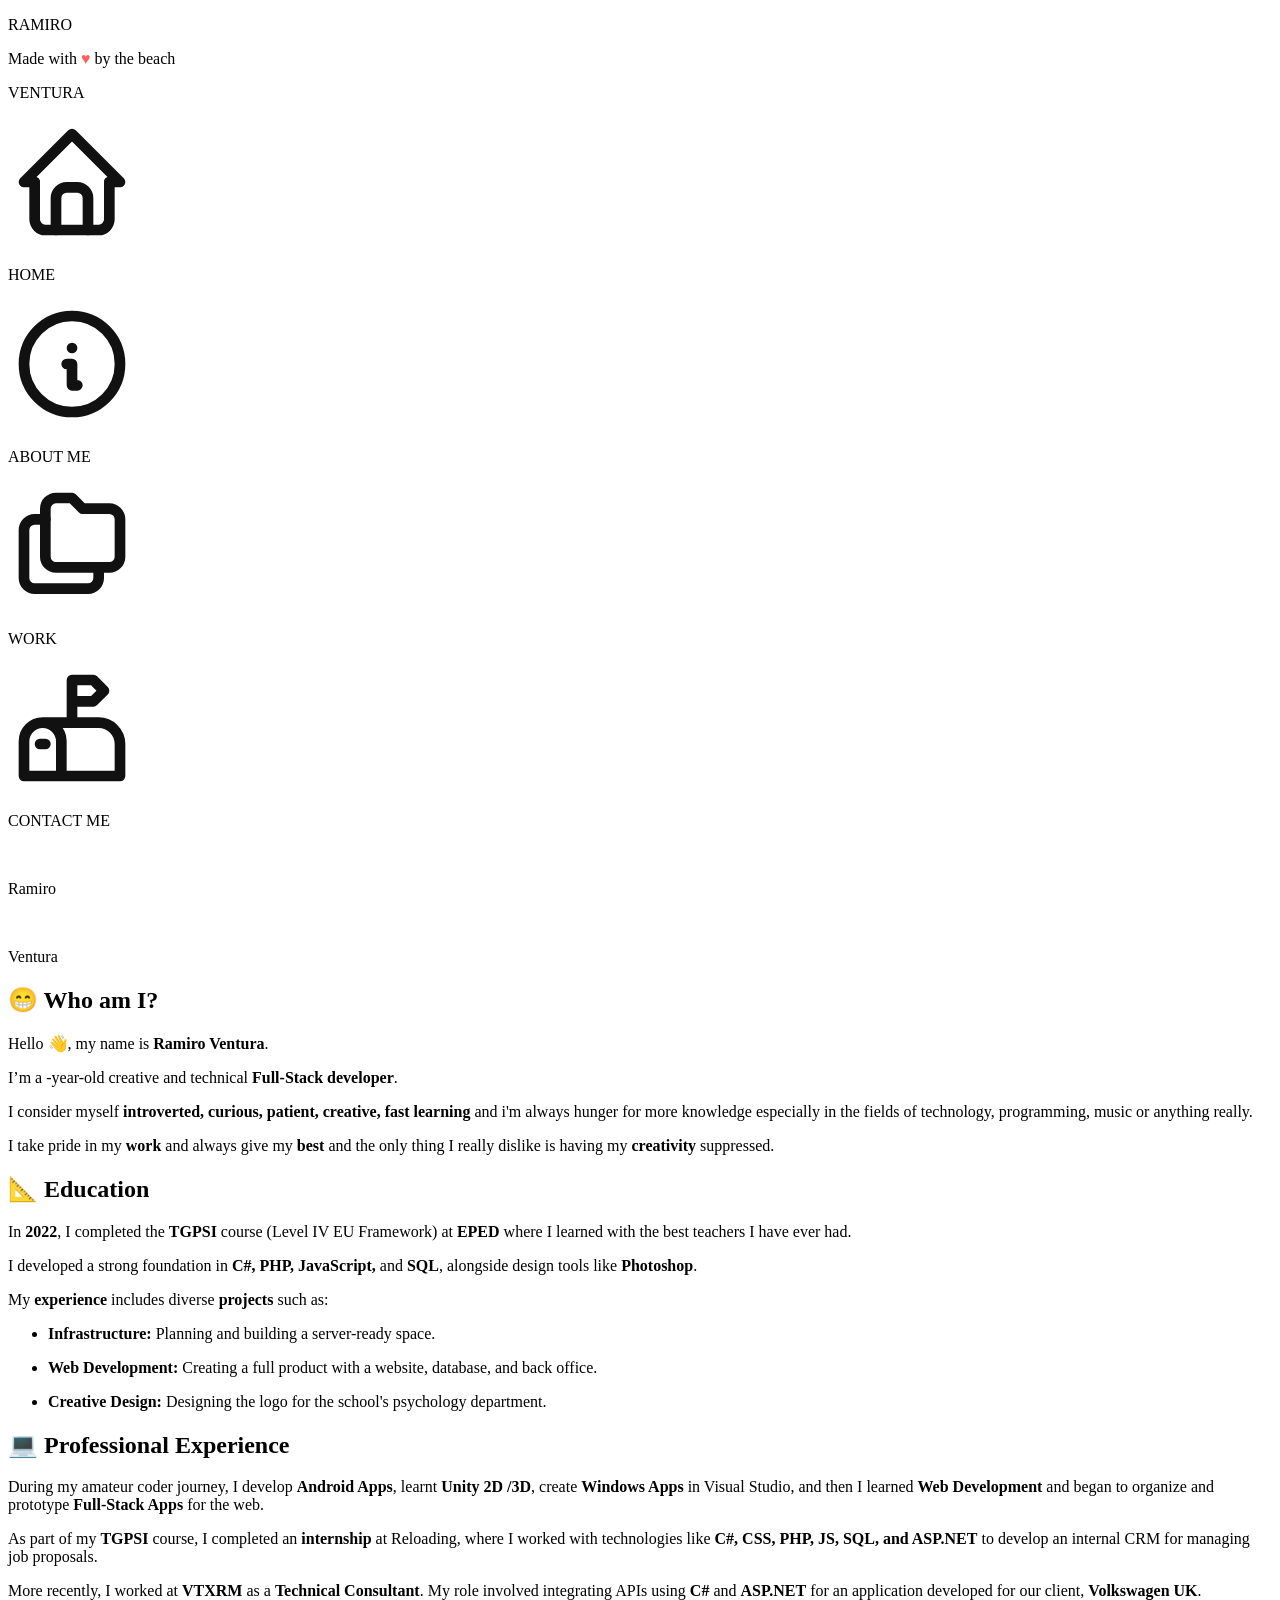
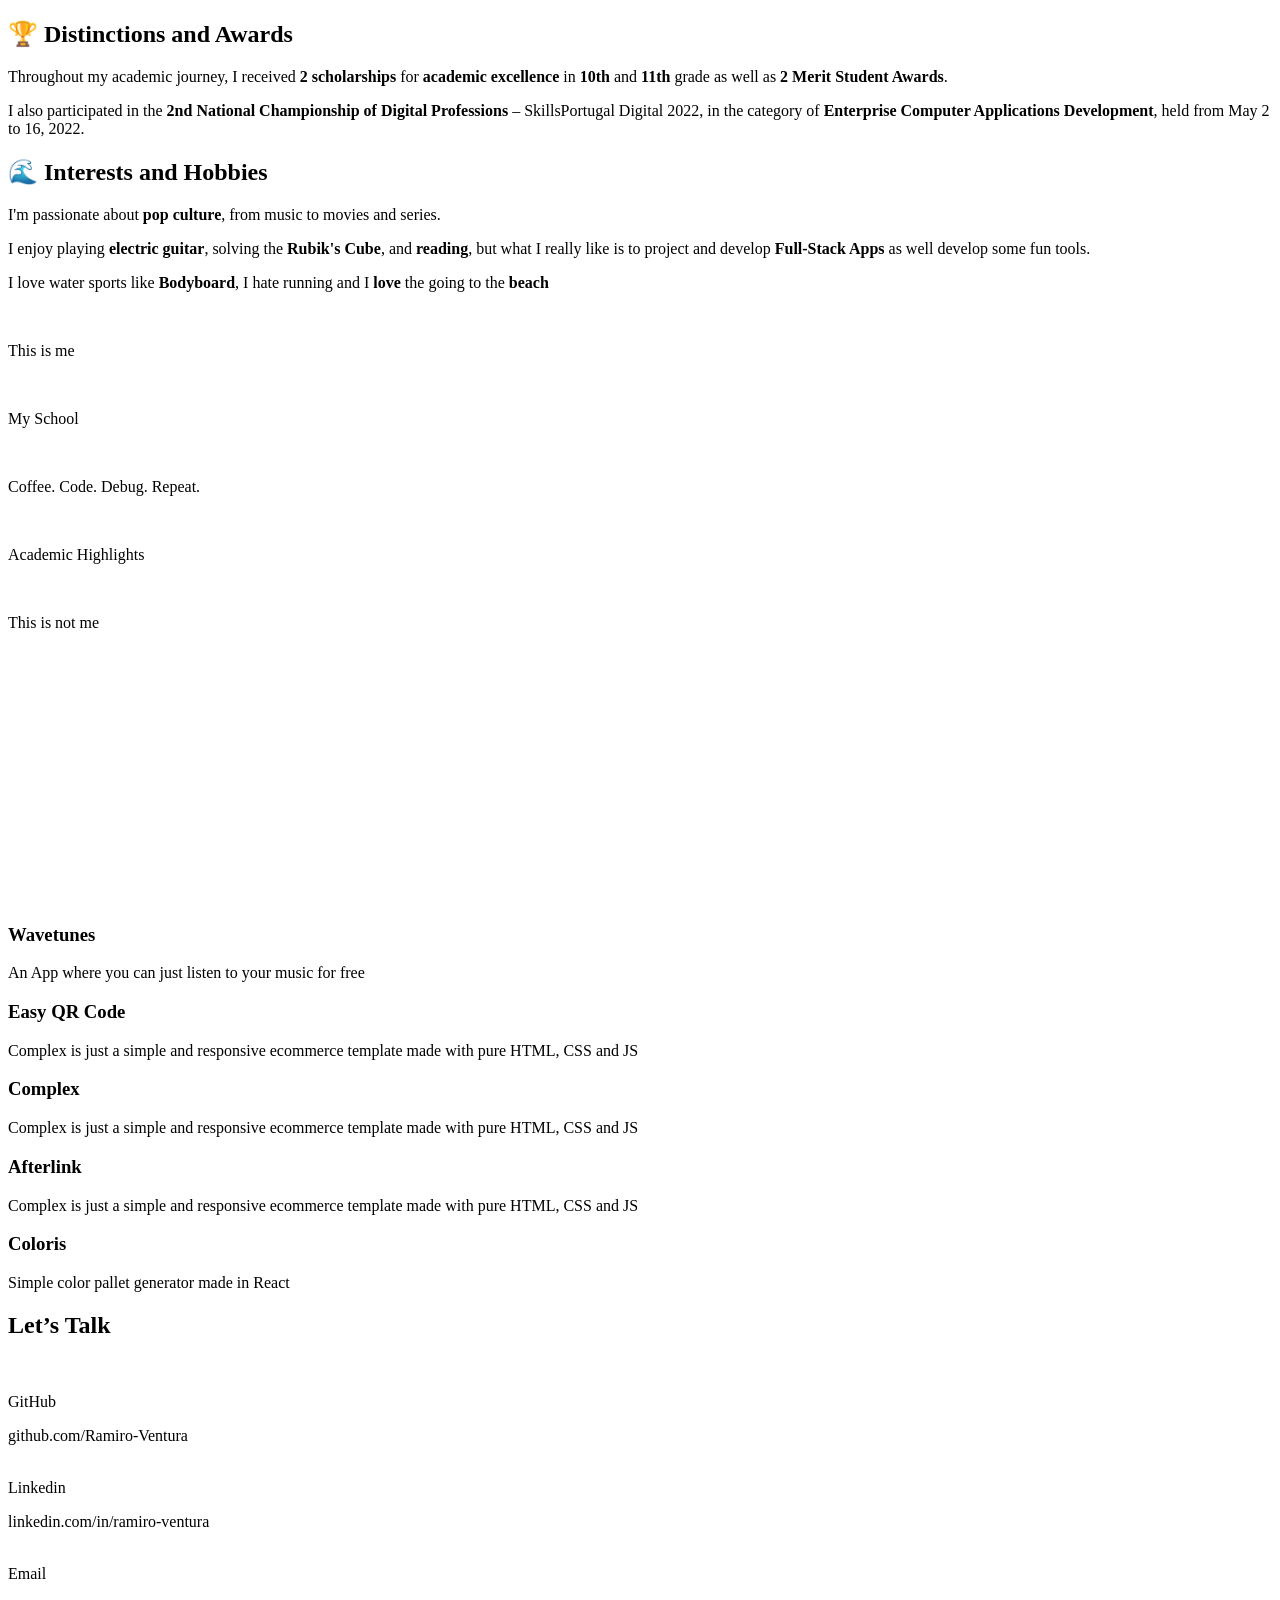
==== index.html @ ffa75a7c "Responsive design implemented for desktop version" ====
<!DOCTYPE html>
<html lang="en">
<head>
    <meta charset="UTF-8">
    <meta name="viewport" content="width=device-width, initial-scale=1.0">
    <title>Ramiro Ventura</title>

    <link rel="stylesheet" href="/new-portfolio/css/grid.css">
    <link rel="stylesheet" href="/new-portfolio/css/main.css">
    <link rel="stylesheet" href="/new-portfolio/css/style.css">

    <script src="https://cdnjs.cloudflare.com/ajax/libs/gsap/3.12.2/gsap.min.js"></script>
    <script src="https://cdnjs.cloudflare.com/ajax/libs/gsap/3.12.2/ScrollTrigger.min.js"></script>
    <script src="https://cdnjs.cloudflare.com/ajax/libs/gsap/3.12.5/ScrollToPlugin.min.js"></script>
    <script src="https://unpkg.com/split-type"></script>
    <script src="https://unpkg.com/lenis@1.1.18/dist/lenis.min.js"></script>
    <script src="/new-portfolio/script.js"></script>

    <!-- <script src="https://cdn.jsdelivr.net/gh/Ramiro-Ventura/Magic-Cursor@latest/magic-cursor.js"></script> -->
    <script src="magic-cursor.js"></script>
    <script src="physics-engine.js"></script>

</head>
<body class="scroll-container-hide">    

    <footer class="footer row">

        <div class="col-4 d-flex align-center justify-center">
            <p class="footer-name">RAMIRO</p>
        </div>
        <div class="col-4 d-flex align-center justify-center">
            <p class="footer-made">Made with <span style="color: #ff5e5e;">♥</span> by the beach</p>
        </div>
        <div class="col-4 d-flex align-center justify-center">
            <p class="footer-name">VENTURA</p>
        </div>

    </footer>

    <div class="follower" id="follower"><p></p></div>

    <div class="menu-btn" data-status="close" onclick="MenuAnimations(this)">
        <div class="menu-btn-stoke"></div>
        <div class="menu-btn-stoke"></div>
        <div class="menu-btn-stoke"></div>
    </div>

    <div class="menu-container">

        <div class="menu-animation-container">
            <div class="menu-animation-columns-container">
                <div class="menu-animation-column menu-animation-column-top"></div>
                <div class="menu-animation-column menu-animation-column-top"></div>
                <div class="menu-animation-column menu-animation-column-top"></div>
                <div class="menu-animation-column menu-animation-column-top"></div>
                <div class="menu-animation-column menu-animation-column-top"></div>
                <div class="menu-animation-column menu-animation-column-top"></div>
            </div>

            <div class="menu-animation-columns-container">
                <div class="menu-animation-column menu-animation-column-bottom"></div>
                <div class="menu-animation-column menu-animation-column-bottom"></div>
                <div class="menu-animation-column menu-animation-column-bottom"></div>
                <div class="menu-animation-column menu-animation-column-bottom"></div>
                <div class="menu-animation-column menu-animation-column-bottom"></div>
                <div class="menu-animation-column menu-animation-column-bottom"></div>
            </div>
        </div>

        <div class="menu-content-container">
            <div class="menu-links" onclick="OnMenuItemClick('hero-section')"><svg xmlns="http://www.w3.org/2000/svg" width="128" height="128" viewBox="0 0 24 24" fill="none" stroke="#111" stroke-width="2" stroke-linecap="round" stroke-linejoin="round" class="menu-links-icon"><path stroke="none" d="M0 0h24v24H0z" fill="none"/><path d="M5 12l-2 0l9 -9l9 9l-2 0" /><path d="M5 12v7a2 2 0 0 0 2 2h10a2 2 0 0 0 2 -2v-7" /><path d="M9 21v-6a2 2 0 0 1 2 -2h2a2 2 0 0 1 2 2v6" /></svg><p>HOME</p></div>
            <div class="menu-links" onclick="OnMenuItemClick('hero-section', 'about-me')"><svg xmlns="http://www.w3.org/2000/svg" width="128" height="128" viewBox="0 0 24 24" fill="none" stroke="#111" stroke-width="2" stroke-linecap="round" stroke-linejoin="round" class="menu-links-icon"><path stroke="none" d="M0 0h24v24H0z" fill="none"/><path d="M3 12a9 9 0 1 0 18 0a9 9 0 0 0 -18 0" /><path d="M12 9h.01" /><path d="M11 12h1v4h1" /></svg><p>ABOUT ME</p></div>
            <div class="menu-links" onclick="OnMenuItemClick('work-section')"><svg xmlns="http://www.w3.org/2000/svg" width="128" height="128" viewBox="0 0 24 24" fill="none" stroke="#111" stroke-width="2" stroke-linecap="round" stroke-linejoin="round" class="menu-links-icon"><path stroke="none" d="M0 0h24v24H0z" fill="none"/><path d="M9 3h3l2 2h5a2 2 0 0 1 2 2v7a2 2 0 0 1 -2 2h-10a2 2 0 0 1 -2 -2v-9a2 2 0 0 1 2 -2" /><path d="M17 16v2a2 2 0 0 1 -2 2h-10a2 2 0 0 1 -2 -2v-9a2 2 0 0 1 2 -2h2" /></svg><p>WORK</p></div>
            <div class="menu-links" onclick="OnMenuItemClick('contacts-section', 'contacts')"><svg xmlns="http://www.w3.org/2000/svg" width="128" height="128" viewBox="0 0 24 24" fill="none" stroke="#111" stroke-width="2" stroke-linecap="round" stroke-linejoin="round" class="menu-links-icon"><path stroke="none" d="M0 0h24v24H0z" fill="none"/><path d="M10 21v-6.5a3.5 3.5 0 0 0 -7 0v6.5h18v-6a4 4 0 0 0 -4 -4h-10.5" /><path d="M12 11v-8h4l2 2l-2 2h-4" /><path d="M6 15h1" /></svg><p>CONTACT ME</p></div>
        </div>

    </div>

    <section class="hero-section">

        <div class="hero-image-container hero-image-container-top">
            <img class="hero-image" src="/new-portfolio/assets/wave-top.webp" alt="">
            <p class="hero-name ramiro">Ramiro</p>
        </div>
        <div class="hero-image-container hero-image-container-bottom">
            <img class="hero-image" src="/new-portfolio/assets/wave-bottom.webp" alt="">
            <p class="hero-name ventura">Ventura</p>
        </div>

        <div class="about-me-container">

            <div class="container-fluid height-full">
                <div class="row height-full">

                    <div class="col-12 col-md-6 col-xl-8 about-me-texts-container">

                        <div class="about-me-text-container">
                            <h2 class="about-me-title">😁 Who am I?</h2>
                            <div class="about-me-text"><p>Hello 👋, my name is <b>Ramiro Ventura</b>.</p><p>I’m a <span id="age-span"></span>-year-old creative and technical <b>Full-Stack developer</b>.</p><p>I consider myself <b>introverted, curious, patient, creative, fast learning</b> and i'm always hunger for more knowledge especially in the fields of technology, programming, music or anything really.</p><p>I take pride in my <b>work</b> and always give my <b>best</b> and the only thing I really dislike is having my <b>creativity</b> suppressed.</p></div>
                        </div>

                        <div class="about-me-text-container">
                            <h2 class="about-me-title">📐 Education</h2>
                            <div class="about-me-text"><p>In <b>2022</b>, I completed the <b>TGPSI</b> course (Level IV EU Framework) at <b>EPED</b> where I learned with the best teachers I have ever had.</p>
                                <p>I developed a strong foundation in <b>C#, PHP, JavaScript,</b> and <b>SQL</b>, alongside design tools like <b>Photoshop</b>.</p>
                                <p>My <b>experience</b> includes diverse <b>projects</b> such as:
                                    <ul>
                                        <li class="ml-l"><p><b>Infrastructure:</b> Planning and building a server-ready space.</p></li>
                                        <li class="ml-l"><p><b>Web Development:</b> Creating a full product with a website, database, and back office.</p></li>
                                        <li class="ml-l"><p><b>Creative Design:</b> Designing the logo for the school's psychology department.</p></li>
                                    </ul>
                            </div>
                        </div>

                        <div class="about-me-text-container">
                            <h2 class="about-me-title">💻 Professional Experience</h2>
                            <div class="about-me-text"><p>During my amateur coder journey, I develop <b>Android Apps</b>, learnt <b>Unity 2D /3D</b>, create <b>Windows Apps</b> in Visual Studio, and then I learned <b>Web Development</b> and began to organize and prototype <b>Full-Stack Apps</b> for the web.</p>
                                <p>As part of my <b>TGPSI</b> course, I completed an <b>internship</b> at Reloading, where I worked with technologies like <b>C#, CSS, PHP, JS, SQL, and ASP.NET</b> to develop an internal CRM for managing job proposals.</p>
                                <p>More recently, I worked at <b>VTXRM</b> as a <b>Technical Consultant</b>. My role involved integrating APIs using <b>C#</b> and <b>ASP.NET</b> for an application developed for our client, <b>Volkswagen UK</b>.</p>
                            </div>
                        </div>

                        <div class="about-me-text-container">
                            <h2 class="about-me-title">🏆 Distinctions and Awards</h2>
                            <div class="about-me-text"><p>Throughout my academic journey, I received <b>2 scholarships</b> for <b>academic excellence</b> in <b>10th</b> and <b>11th</b> grade as well as <b>2 Merit Student Awards</b>.</p>
                                <p>I also participated in the <b>2nd National Championship of Digital Professions</b> – SkillsPortugal Digital 2022, in the category of <b>Enterprise Computer Applications Development</b>, held from May 2 to 16, 2022.</p>
                            </div>
                        </div>

                        <div class="about-me-text-container">
                            <h2 class="about-me-title">🌊 Interests and Hobbies</h2>
                            <div class="about-me-text"><p>I'm passionate about <b>pop culture</b>, from music to movies and series.</p>
                                <p>I enjoy playing <b>electric guitar</b>, solving the <b>Rubik's Cube</b>, and <b>reading</b>, but what I really like is to project and develop <b>Full-Stack Apps</b> as well develop some fun tools.</p>
                                <p>I love water sports like <b>Bodyboard</b>, I hate running and I <b>love</b> the going to the <b>beach</b></p>
                            </div>
                        </div>

                    </div>

                    <div class="col-12 col-md-6 col-xl-4 about-me-images-container">

                        <div class="about-me-image-wrapper">
                            <img class="about-me-image" src="/new-portfolio/assets/photo_perfil_2.webp" alt="">
                            <p class="about-me-image-text">This is me</p>
                        </div>

                        <div class="about-me-image-wrapper">
                            <img class="about-me-image object-position-left" src="/new-portfolio/assets/eped.webp" alt="">
                            <p class="about-me-image-text">My School</p>
                        </div>

                        <div class="about-me-image-wrapper">
                            <img class="about-me-image" src="/new-portfolio/assets/work.webp" alt="">
                            <p class="about-me-image-text">Coffee. Code. Debug. Repeat.</p>
                        </div>

                        <div class="about-me-image-wrapper">
                            <img class="about-me-image" src="/new-portfolio/assets/awards.webp" alt="">
                            <p class="about-me-image-text">Academic Highlights</p>
                        </div>

                        <div class="about-me-image-wrapper">
                            <img class="about-me-image" src="/new-portfolio/assets/bodyboard.webp" alt="">
                            <p class="about-me-image-text">This is not me</p>
                        </div>

                    </div>

                </div>
            </div>

        </div>

    </section>

    <section class="work-section">

        <div class="work-word">
                <svg viewBox="0 0 100 20" width="100%" height="100%" preserveAspectRatio="none">
                    <text class="work-word-text"
                    x="0"
                    y="15"
                    font-family="Arial, sans-serif"
                    font-weight="bold"
                    fill="white"
                    textLength="100"
                    lengthAdjust="spacingAndGlyphs">WORK</text>
                </svg>
        </div>

        <div class="work-project-container work-project-wavetunes">
            <div class="work-project-container-overlay">
                <h3 class="work-project-container-overlay-title">Wavetunes</h3>
                <p class="work-project-container-overlay-text">An App where you can just listen to your music for free</p>
            </div>
        </div>
        <div class="work-project-container work-project-easyqrcode">
            <div class="work-project-container-overlay">
                <h3 class="work-project-container-overlay-title">Easy QR Code</h3>
                <p class="work-project-container-overlay-text">Complex is just a simple and responsive ecommerce template made with pure HTML, CSS and JS</p>
            </div>
        </div>
        <div class="work-project-container work-project-complex">
            <div class="work-project-container-overlay">
                <h3 class="work-project-container-overlay-title">Complex</h3>
                <p class="work-project-container-overlay-text">Complex is just a simple and responsive ecommerce template made with pure HTML, CSS and JS</p>
            </div>
        </div>
        <div class="work-project-container work-project-afterlink">
            <div class="work-project-container-overlay">
                <h3 class="work-project-container-overlay-title">Afterlink</h3>
                <p class="work-project-container-overlay-text">Complex is just a simple and responsive ecommerce template made with pure HTML, CSS and JS</p>
            </div>
        </div>
        <div class="work-project-container work-project-coloris">
            <div class="work-project-container-overlay">
                <h3 class="work-project-container-overlay-title">Coloris</h3>
                <p class="work-project-container-overlay-text">Simple color pallet generator made in React</p>
            </div>
        </div>

    </section>

    <section class="contacts-section">

        <h2 class="contacts-title">Let’s Talk</h2>

        <div class="contacts-containers-wraper">
            
            <div class="contact-container" data-name="github">
                <div class="container-magnetic-object"><img class="contact-magnetic-object-image" src="https://img.icons8.com/glyph-neue/96/github.png" alt=""></div>
                <div class="contact-text-wrapper github">
                    <p class="contact-text">GitHub</p>
                    <div class="contact-text-underline"></div>
                </div>
                <div class="contact-value">github.com/Ramiro-Ventura</div>
            </div>

            <div class="contact-container" data-name="linkedin">
                <div class="container-magnetic-object"><img class="contact-magnetic-object-image" src="https://img.icons8.com/ios-filled/96/linkedin.png" alt=""></div>
                <div class="contact-text-wrapper linkedin">
                    <p class="contact-text">Linkedin</p>
                    <div class="contact-text-underline"></div>
                </div>            
                <div class="contact-value">linkedin.com/in/ramiro-ventura</div>
            </div>

            <div class="contact-container" data-name="email">
                <div class="container-magnetic-object"><img class="contact-magnetic-object-image" src="https://img.icons8.com/ios-filled/96/gmail-new.png" alt=""></div>
                <div class="contact-text-wrapper email">
                    <p class="contact-text">Email</p>
                    <div class="contact-text-underline"></div>
                </div>
                <div class="contact-value">ramiro.herlander.ventura@gmail.com</div>
            </div>
        </div>

    </section>


</body>
</html>
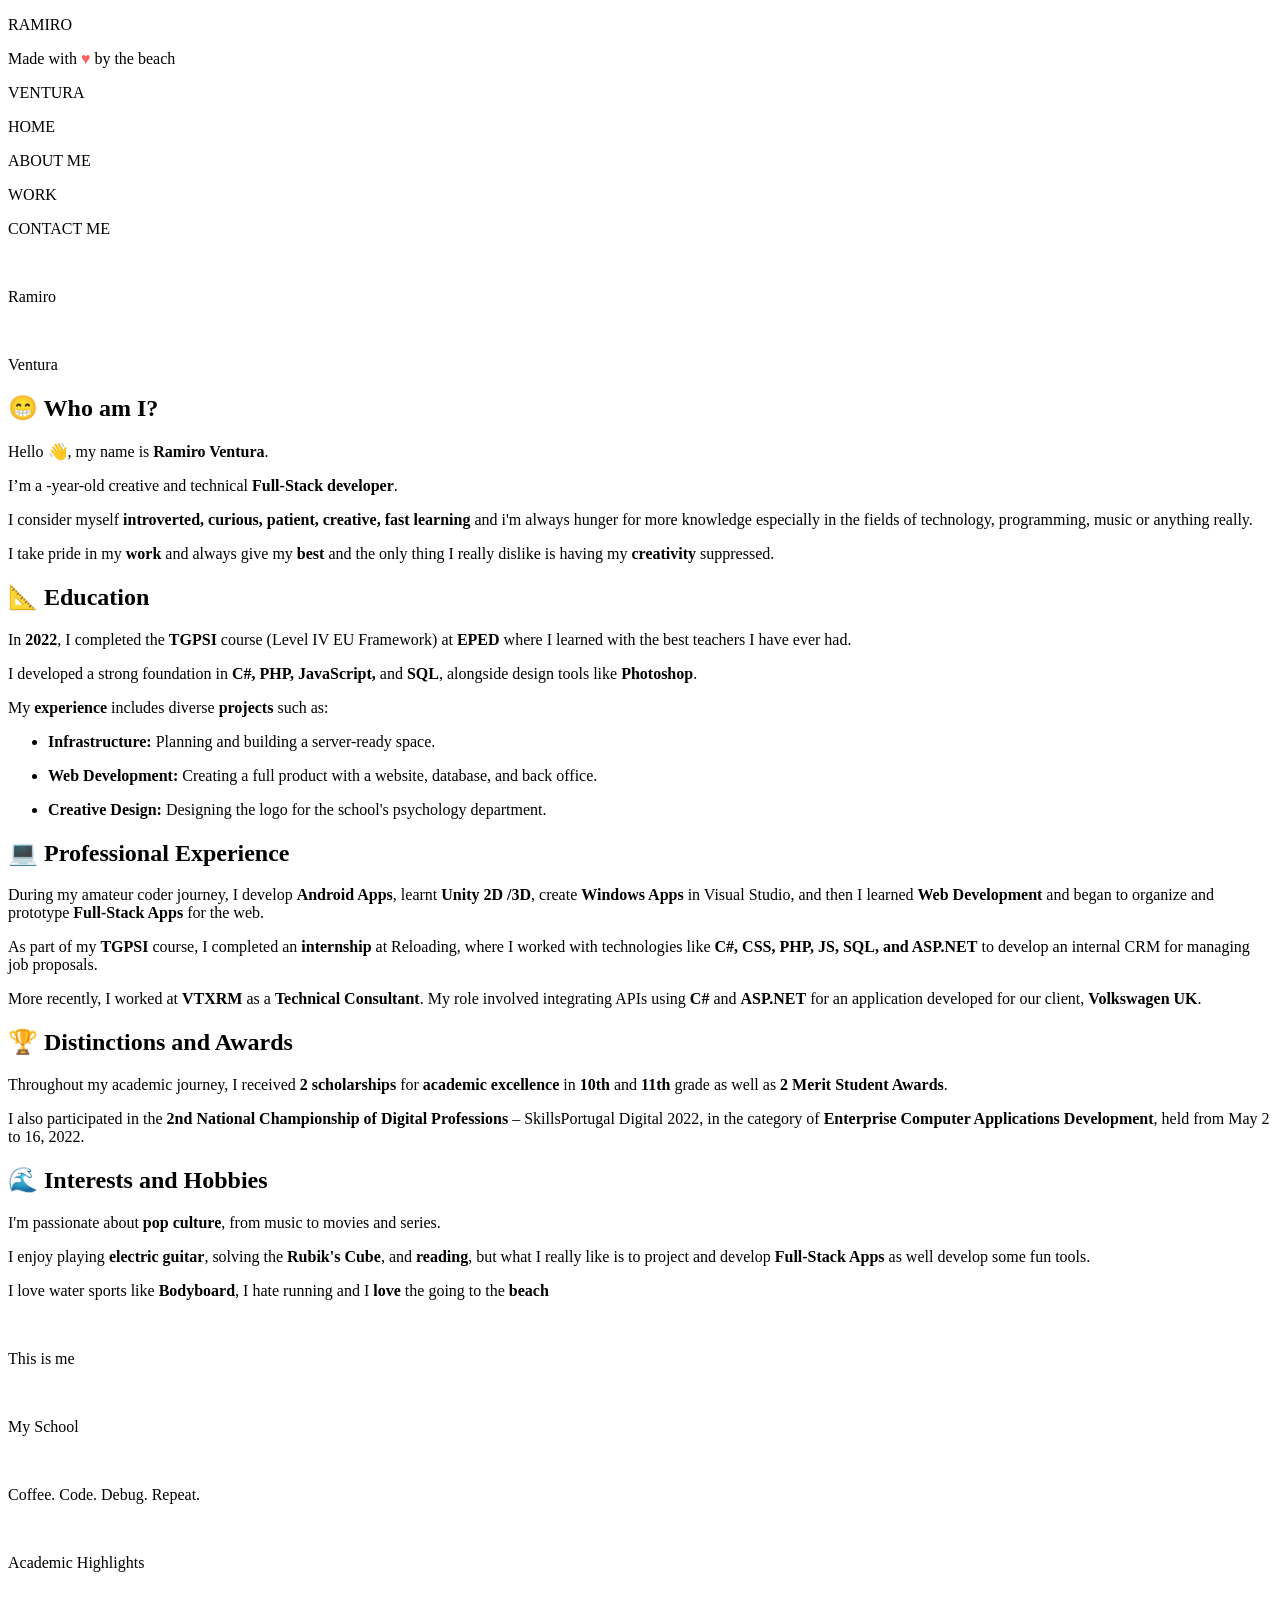
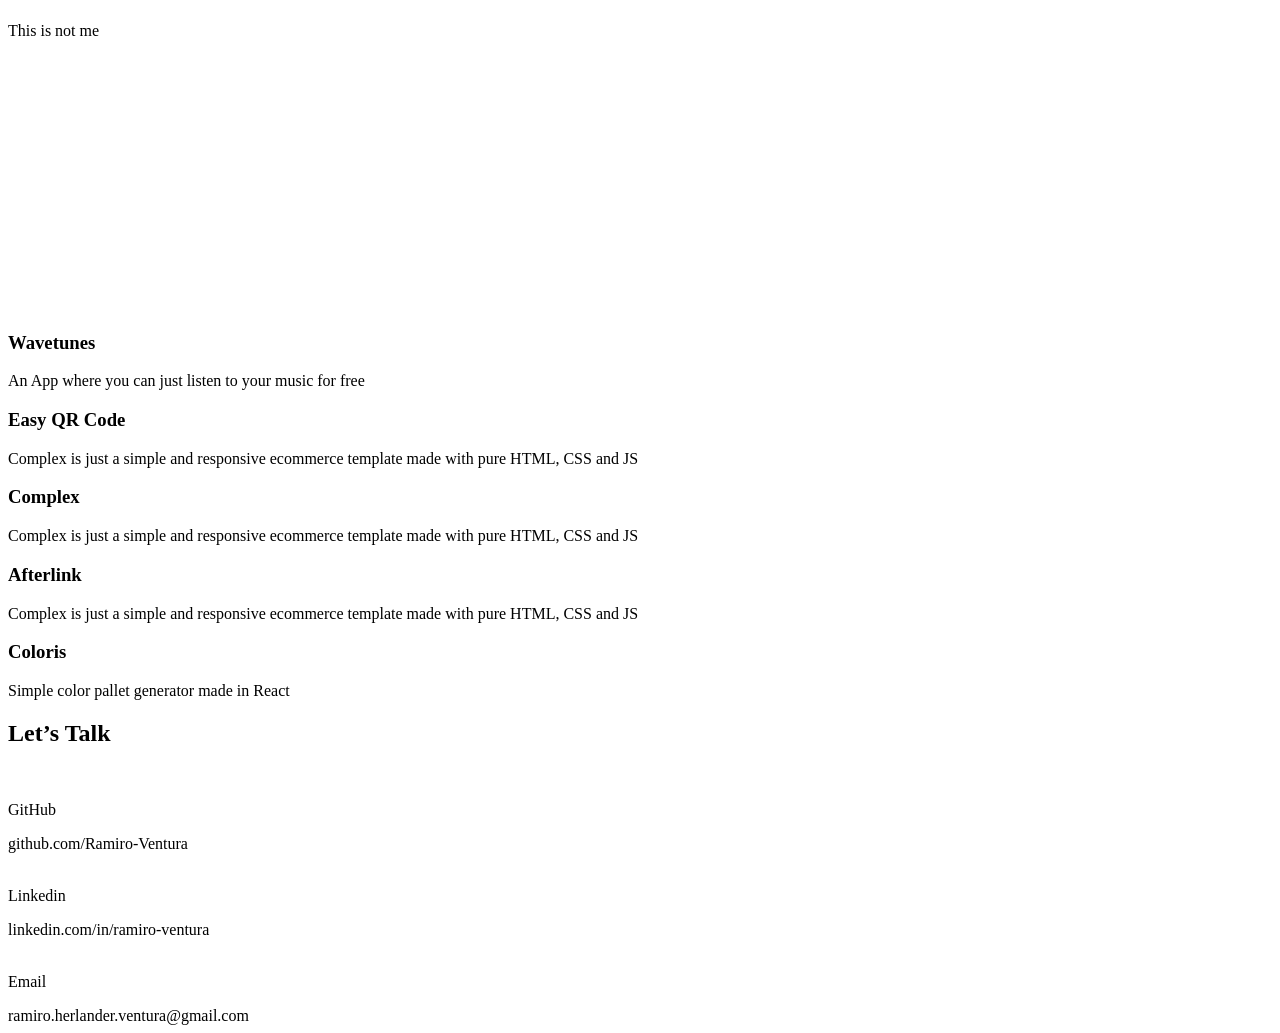
==== commit df828550: "Menu html updated" ====
--- a/index.html
+++ b/index.html
@@ -8,6 +8,7 @@
     <link rel="stylesheet" href="/new-portfolio/css/grid.css">
     <link rel="stylesheet" href="/new-portfolio/css/main.css">
     <link rel="stylesheet" href="/new-portfolio/css/style.css">
+    <link rel="stylesheet" href="https://cdnjs.cloudflare.com/ajax/libs/font-awesome/7.0.1/css/all.min.css">
 
     <script src="https://cdnjs.cloudflare.com/ajax/libs/gsap/3.12.2/gsap.min.js"></script>
     <script src="https://cdnjs.cloudflare.com/ajax/libs/gsap/3.12.2/ScrollTrigger.min.js"></script>
@@ -40,9 +41,9 @@
     <div class="follower" id="follower"><p></p></div>
 
     <div class="menu-btn" data-status="close" onclick="MenuAnimations(this)">
-        <div class="menu-btn-stoke"></div>
-        <div class="menu-btn-stoke"></div>
-        <div class="menu-btn-stoke"></div>
+        <div class="menu-btn-stroke"></div>
+        <div class="menu-btn-stroke"></div>
+        <div class="menu-btn-stroke"></div>
     </div>
 
     <div class="menu-container">
@@ -68,10 +69,10 @@
         </div>
 
         <div class="menu-content-container">
-            <div class="menu-links" onclick="OnMenuItemClick('hero-section')"><svg xmlns="http://www.w3.org/2000/svg" width="128" height="128" viewBox="0 0 24 24" fill="none" stroke="#111" stroke-width="2" stroke-linecap="round" stroke-linejoin="round" class="menu-links-icon"><path stroke="none" d="M0 0h24v24H0z" fill="none"/><path d="M5 12l-2 0l9 -9l9 9l-2 0" /><path d="M5 12v7a2 2 0 0 0 2 2h10a2 2 0 0 0 2 -2v-7" /><path d="M9 21v-6a2 2 0 0 1 2 -2h2a2 2 0 0 1 2 2v6" /></svg><p>HOME</p></div>
-            <div class="menu-links" onclick="OnMenuItemClick('hero-section', 'about-me')"><svg xmlns="http://www.w3.org/2000/svg" width="128" height="128" viewBox="0 0 24 24" fill="none" stroke="#111" stroke-width="2" stroke-linecap="round" stroke-linejoin="round" class="menu-links-icon"><path stroke="none" d="M0 0h24v24H0z" fill="none"/><path d="M3 12a9 9 0 1 0 18 0a9 9 0 0 0 -18 0" /><path d="M12 9h.01" /><path d="M11 12h1v4h1" /></svg><p>ABOUT ME</p></div>
-            <div class="menu-links" onclick="OnMenuItemClick('work-section')"><svg xmlns="http://www.w3.org/2000/svg" width="128" height="128" viewBox="0 0 24 24" fill="none" stroke="#111" stroke-width="2" stroke-linecap="round" stroke-linejoin="round" class="menu-links-icon"><path stroke="none" d="M0 0h24v24H0z" fill="none"/><path d="M9 3h3l2 2h5a2 2 0 0 1 2 2v7a2 2 0 0 1 -2 2h-10a2 2 0 0 1 -2 -2v-9a2 2 0 0 1 2 -2" /><path d="M17 16v2a2 2 0 0 1 -2 2h-10a2 2 0 0 1 -2 -2v-9a2 2 0 0 1 2 -2h2" /></svg><p>WORK</p></div>
-            <div class="menu-links" onclick="OnMenuItemClick('contacts-section', 'contacts')"><svg xmlns="http://www.w3.org/2000/svg" width="128" height="128" viewBox="0 0 24 24" fill="none" stroke="#111" stroke-width="2" stroke-linecap="round" stroke-linejoin="round" class="menu-links-icon"><path stroke="none" d="M0 0h24v24H0z" fill="none"/><path d="M10 21v-6.5a3.5 3.5 0 0 0 -7 0v6.5h18v-6a4 4 0 0 0 -4 -4h-10.5" /><path d="M12 11v-8h4l2 2l-2 2h-4" /><path d="M6 15h1" /></svg><p>CONTACT ME</p></div>
+            <div class="menu-links" onclick="OnMenuItemClick('hero-section')"><i class="fa-regular fa-house menu-links-icon"></i><p>HOME</p></div>
+            <div class="menu-links" onclick="OnMenuItemClick('hero-section', 'about-me')"><i class="fa-solid fa-circle-info menu-links-icon"></i><p>ABOUT ME</p></div>
+            <div class="menu-links" onclick="OnMenuItemClick('work-section')"><i class="fa-regular fa-folder menu-links-icon"></i><p>WORK</p></div>
+            <div class="menu-links" onclick="OnMenuItemClick('contacts-section', 'contacts')"><i class="fa-solid fa-link menu-links-icon"></i><p>CONTACT ME</p></div>
         </div>
 
     </div>
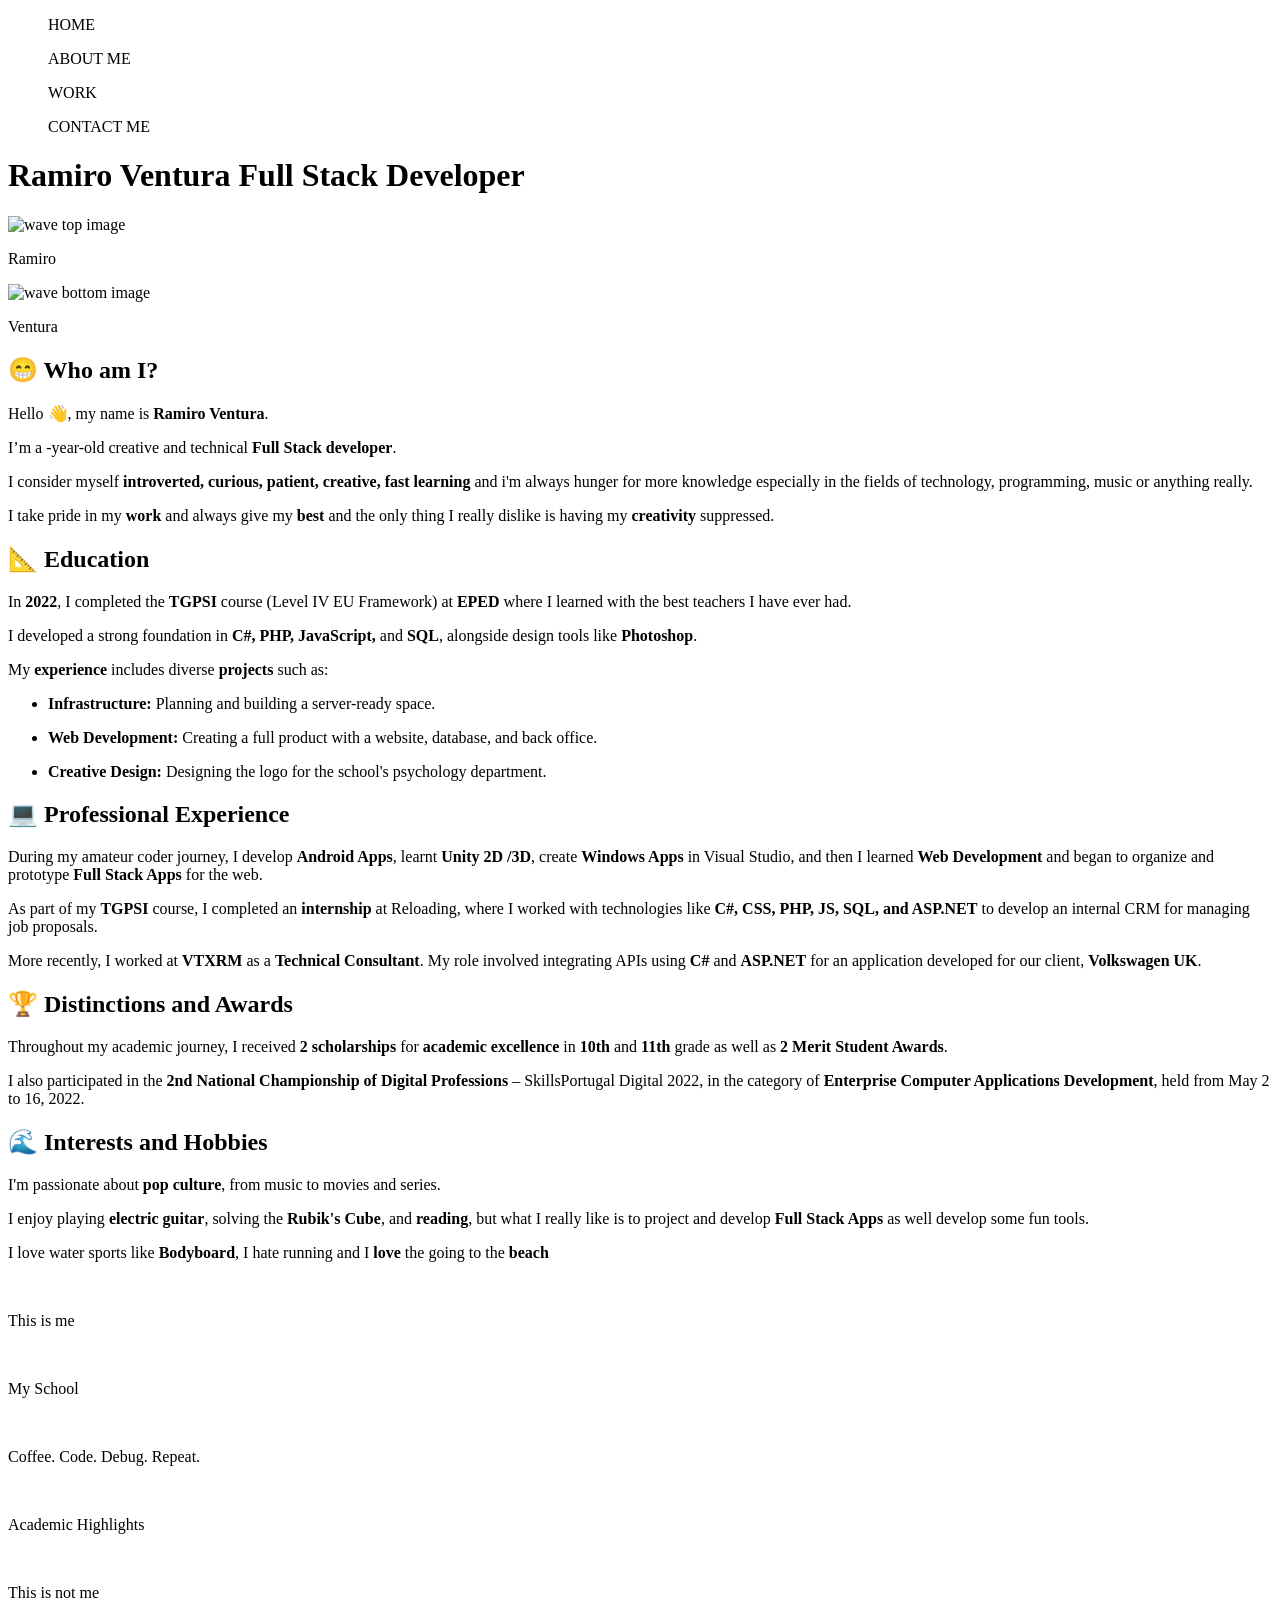
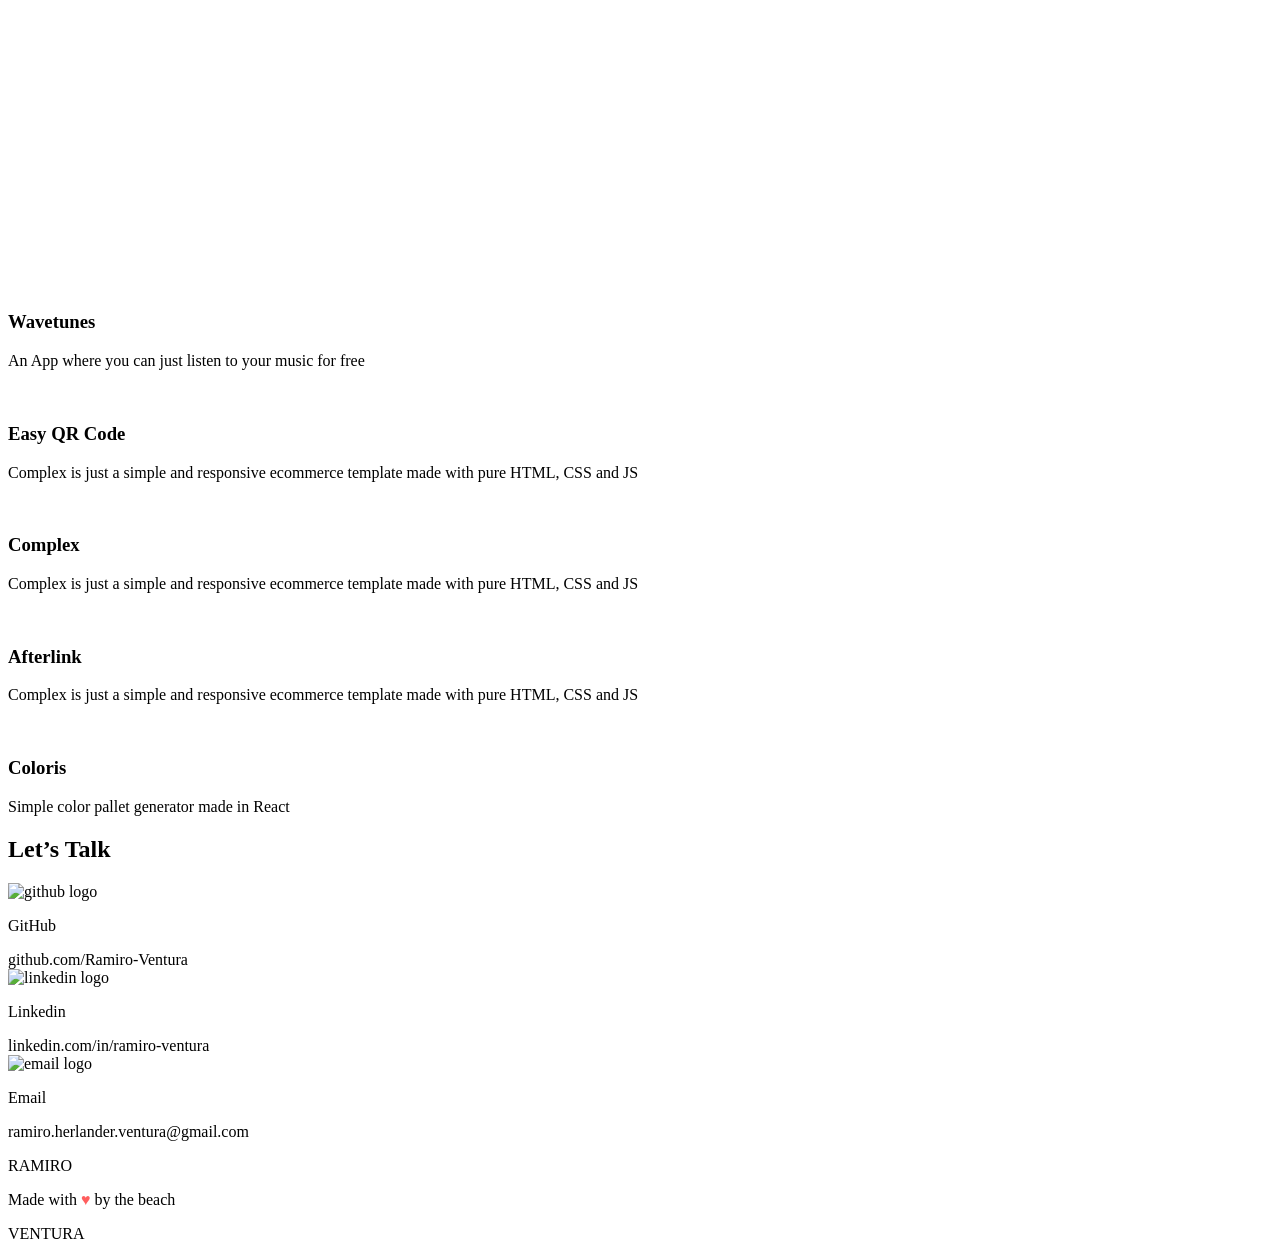
==== commit eedbdbfd: "Major desktop version update" ====
--- a/index.html
+++ b/index.html
@@ -3,40 +3,37 @@
 <head>
     <meta charset="UTF-8">
     <meta name="viewport" content="width=device-width, initial-scale=1.0">
-    <title>Ramiro Ventura</title>
-
-    <link rel="stylesheet" href="/new-portfolio/css/grid.css">
+    <title>Ramiro Ventura - Creative Full Stack Dev</title>
+
+    <meta name="description" content="Hello, I’m Ramiro Ventura, a creative and technical Full Stack developer with experience making functional APP’s and responsive Websites.">
+
+    <link rel="canonical" href="https://www.ramiro-ventura.com/" />
+
+    <link rel="alternate" media="only screen and (max-width: 640px)" href="https://www.ramiro-ventura.com/mobile" />
+
+    <link rel="shortcut icon" href="/new-portfolio/favicon.ico" type="image/x-icon">
+
+    <link rel="preconnect" href="https://fonts.googleapis.com">
+    <link rel="preconnect" href="https://fonts.gstatic.com" crossorigin>
+    <link href="https://fonts.googleapis.com/css2?family=Newsreader:ital,opsz,wght@0,6..72,200..800;1,6..72,200..800&family=Permanent+Marker&family=Poppins:wght@100;200;300;400;500;600;700;800;900&display=swap" rel="stylesheet" defer>
+
     <link rel="stylesheet" href="/new-portfolio/css/main.css">
     <link rel="stylesheet" href="/new-portfolio/css/style.css">
-    <link rel="stylesheet" href="https://cdnjs.cloudflare.com/ajax/libs/font-awesome/7.0.1/css/all.min.css">
-
-    <script src="https://cdnjs.cloudflare.com/ajax/libs/gsap/3.12.2/gsap.min.js"></script>
-    <script src="https://cdnjs.cloudflare.com/ajax/libs/gsap/3.12.2/ScrollTrigger.min.js"></script>
-    <script src="https://cdnjs.cloudflare.com/ajax/libs/gsap/3.12.5/ScrollToPlugin.min.js"></script>
-    <script src="https://unpkg.com/split-type"></script>
-    <script src="https://unpkg.com/lenis@1.1.18/dist/lenis.min.js"></script>
-    <script src="/new-portfolio/script.js"></script>
+    <link rel="stylesheet" href="https://cdnjs.cloudflare.com/ajax/libs/font-awesome/7.0.1/css/all.min.css" defer>
+
+
+    <script src="https://cdnjs.cloudflare.com/ajax/libs/gsap/3.12.2/gsap.min.js" defer></script>
+    <script src="https://cdnjs.cloudflare.com/ajax/libs/gsap/3.12.2/ScrollTrigger.min.js" defer></script>
+    <script src="https://cdnjs.cloudflare.com/ajax/libs/gsap/3.12.5/ScrollToPlugin.min.js" defer></script>
+    <script src="https://unpkg.com/lenis@1.1.18/dist/lenis.min.js" defer></script>
+    <script src="/new-portfolio/script.js" defer></script>
 
     <!-- <script src="https://cdn.jsdelivr.net/gh/Ramiro-Ventura/Magic-Cursor@latest/magic-cursor.js"></script> -->
-    <script src="magic-cursor.js"></script>
-    <script src="physics-engine.js"></script>
+    <script src="magic-cursor.js" defer></script>
+    <script src="physics-engine.js" defer></script>
 
 </head>
 <body class="scroll-container-hide">    
-
-    <footer class="footer row">
-
-        <div class="col-4 d-flex align-center justify-center">
-            <p class="footer-name">RAMIRO</p>
-        </div>
-        <div class="col-4 d-flex align-center justify-center">
-            <p class="footer-made">Made with <span style="color: #ff5e5e;">♥</span> by the beach</p>
-        </div>
-        <div class="col-4 d-flex align-center justify-center">
-            <p class="footer-name">VENTURA</p>
-        </div>
-
-    </footer>
 
     <div class="follower" id="follower"><p></p></div>
 
@@ -46,7 +43,7 @@
         <div class="menu-btn-stroke"></div>
     </div>
 
-    <div class="menu-container">
+    <menu class="menu-container">
 
         <div class="menu-animation-container">
             <div class="menu-animation-columns-container">
@@ -75,29 +72,32 @@
             <div class="menu-links" onclick="OnMenuItemClick('contacts-section', 'contacts')"><i class="fa-solid fa-link menu-links-icon"></i><p>CONTACT ME</p></div>
         </div>
 
-    </div>
+    </menu>
+
+    <!--Hidden H1 tag for SEO performance-->
+    <h1 class="sr-only">Ramiro Ventura Full Stack Developer</h1>
 
     <section class="hero-section">
 
         <div class="hero-image-container hero-image-container-top">
-            <img class="hero-image" src="/new-portfolio/assets/wave-top.webp" alt="">
+            <img class="hero-image" src="/new-portfolio/assets/wave-top.webp" alt="wave top image">
             <p class="hero-name ramiro">Ramiro</p>
         </div>
         <div class="hero-image-container hero-image-container-bottom">
-            <img class="hero-image" src="/new-portfolio/assets/wave-bottom.webp" alt="">
+            <img class="hero-image" src="/new-portfolio/assets/wave-bottom.webp" alt="wave bottom image">
             <p class="hero-name ventura">Ventura</p>
         </div>
 
         <div class="about-me-container">
 
-            <div class="container-fluid height-full">
-                <div class="row height-full">
-
-                    <div class="col-12 col-md-6 col-xl-8 about-me-texts-container">
+            <div class="container-fluid height-100">
+                <div class="row height-100">
+
+                    <div class="col-12 col-md-6 col-lg-7 col-xl-8 about-me-texts-container">
 
                         <div class="about-me-text-container">
                             <h2 class="about-me-title">😁 Who am I?</h2>
-                            <div class="about-me-text"><p>Hello 👋, my name is <b>Ramiro Ventura</b>.</p><p>I’m a <span id="age-span"></span>-year-old creative and technical <b>Full-Stack developer</b>.</p><p>I consider myself <b>introverted, curious, patient, creative, fast learning</b> and i'm always hunger for more knowledge especially in the fields of technology, programming, music or anything really.</p><p>I take pride in my <b>work</b> and always give my <b>best</b> and the only thing I really dislike is having my <b>creativity</b> suppressed.</p></div>
+                            <div class="about-me-text"><p>Hello 👋, my name is <b>Ramiro Ventura</b>.</p><p>I’m a <span id="age-span"></span>-year-old creative and technical <b>Full Stack developer</b>.</p><p>I consider myself <b>introverted, curious, patient, creative, fast learning</b> and i'm always hunger for more knowledge especially in the fields of technology, programming, music or anything really.</p><p>I take pride in my <b>work</b> and always give my <b>best</b> and the only thing I really dislike is having my <b>creativity</b> suppressed.</p></div>
                         </div>
 
                         <div class="about-me-text-container">
@@ -115,7 +115,7 @@
 
                         <div class="about-me-text-container">
                             <h2 class="about-me-title">💻 Professional Experience</h2>
-                            <div class="about-me-text"><p>During my amateur coder journey, I develop <b>Android Apps</b>, learnt <b>Unity 2D /3D</b>, create <b>Windows Apps</b> in Visual Studio, and then I learned <b>Web Development</b> and began to organize and prototype <b>Full-Stack Apps</b> for the web.</p>
+                            <div class="about-me-text"><p>During my amateur coder journey, I develop <b>Android Apps</b>, learnt <b>Unity 2D /3D</b>, create <b>Windows Apps</b> in Visual Studio, and then I learned <b>Web Development</b> and began to organize and prototype <b>Full Stack Apps</b> for the web.</p>
                                 <p>As part of my <b>TGPSI</b> course, I completed an <b>internship</b> at Reloading, where I worked with technologies like <b>C#, CSS, PHP, JS, SQL, and ASP.NET</b> to develop an internal CRM for managing job proposals.</p>
                                 <p>More recently, I worked at <b>VTXRM</b> as a <b>Technical Consultant</b>. My role involved integrating APIs using <b>C#</b> and <b>ASP.NET</b> for an application developed for our client, <b>Volkswagen UK</b>.</p>
                             </div>
@@ -131,37 +131,65 @@
                         <div class="about-me-text-container">
                             <h2 class="about-me-title">🌊 Interests and Hobbies</h2>
                             <div class="about-me-text"><p>I'm passionate about <b>pop culture</b>, from music to movies and series.</p>
-                                <p>I enjoy playing <b>electric guitar</b>, solving the <b>Rubik's Cube</b>, and <b>reading</b>, but what I really like is to project and develop <b>Full-Stack Apps</b> as well develop some fun tools.</p>
+                                <p>I enjoy playing <b>electric guitar</b>, solving the <b>Rubik's Cube</b>, and <b>reading</b>, but what I really like is to project and develop <b>Full Stack Apps</b> as well develop some fun tools.</p>
                                 <p>I love water sports like <b>Bodyboard</b>, I hate running and I <b>love</b> the going to the <b>beach</b></p>
                             </div>
                         </div>
 
                     </div>
 
-                    <div class="col-12 col-md-6 col-xl-4 about-me-images-container">
-
-                        <div class="about-me-image-wrapper">
-                            <img class="about-me-image" src="/new-portfolio/assets/photo_perfil_2.webp" alt="">
+                    <div class="col-12 col-md-6 col-lg-5 col-xl-4 about-me-images-container">
+
+                        <div class="about-me-image-wrapper">
+
+                            <picture class="about-me-images-picture">
+                                <source media="(width < 768px)"  srcset="/new-portfolio/assets/my_photo_300.webp">
+                                <source media="(width < 1400px)" srcset="/new-portfolio/assets/my_photo_400.webp">
+                                <img loading="lazy" class="about-me-image" src="/new-portfolio/assets/my_photo_550.webp" alt="profile picture">
+                            </picture>
+
                             <p class="about-me-image-text">This is me</p>
                         </div>
 
                         <div class="about-me-image-wrapper">
-                            <img class="about-me-image object-position-left" src="/new-portfolio/assets/eped.webp" alt="">
+
+                            <picture class="about-me-images-picture">
+                                <source media="(width < 768px)"  srcset="/new-portfolio/assets/my_school_300.webp">
+                                <source media="(width < 1400px)" srcset="/new-portfolio/assets/my_school_400.webp">
+                                <img loading="lazy" class="about-me-image" src="/new-portfolio/assets/my_school_550.webp" alt="my school">
+                            </picture>
+
                             <p class="about-me-image-text">My School</p>
                         </div>
 
                         <div class="about-me-image-wrapper">
-                            <img class="about-me-image" src="/new-portfolio/assets/work.webp" alt="">
+
+                            <picture class="about-me-images-picture">
+                                <source media="(width < 768px)"  srcset="/new-portfolio/assets/work_300.webp">
+                                <source media="(width < 1400px)" srcset="/new-portfolio/assets/work_400.webp">
+                                <img loading="lazy" class="about-me-image" src="/new-portfolio/assets/work_550.webp" alt="work">
+                            </picture>
+
                             <p class="about-me-image-text">Coffee. Code. Debug. Repeat.</p>
                         </div>
 
                         <div class="about-me-image-wrapper">
-                            <img class="about-me-image" src="/new-portfolio/assets/awards.webp" alt="">
+
+                            <picture class="about-me-images-picture">
+                                <source media="(width < 768px)"  srcset="/new-portfolio/assets/awards_300.webp">
+                                <source media="(width < 1400px)" srcset="/new-portfolio/assets/awards_400.webp">
+                                <img loading="lazy" class="about-me-image" src="/new-portfolio/assets/awards_550.webp" alt="awards">
+                            </picture>
+
                             <p class="about-me-image-text">Academic Highlights</p>
                         </div>
 
                         <div class="about-me-image-wrapper">
-                            <img class="about-me-image" src="/new-portfolio/assets/bodyboard.webp" alt="">
+                            <picture class="about-me-images-picture">
+                                <source media="(width < 768px)"  srcset="/new-portfolio/assets/bodyboard_300.webp">
+                                <source media="(width < 1400px)" srcset="/new-portfolio/assets/bodyboard_400.webp">
+                                <img loading="lazy" class="about-me-image" src="/new-portfolio/assets/bodyboard_550.webp" alt="hobbies">
+                            </picture>
                             <p class="about-me-image-text">This is not me</p>
                         </div>
 
@@ -177,43 +205,92 @@
     <section class="work-section">
 
         <div class="work-word">
-                <svg viewBox="0 0 100 20" width="100%" height="100%" preserveAspectRatio="none">
-                    <text class="work-word-text"
-                    x="0"
-                    y="15"
-                    font-family="Arial, sans-serif"
-                    font-weight="bold"
-                    fill="white"
-                    textLength="100"
-                    lengthAdjust="spacingAndGlyphs">WORK</text>
-                </svg>
-        </div>
-
-        <div class="work-project-container work-project-wavetunes">
+            <svg viewBox="0 0 100 20" width="100%" height="100%" preserveAspectRatio="none">
+                <text class="work-word-text"
+                x="0"
+                y="15"
+                font-family="Arial, sans-serif"
+                font-weight="bold"
+                fill="white"
+                textLength="100"
+                lengthAdjust="spacingAndGlyphs">WORK</text>
+            </svg>
+        </div>
+
+        <div class="work-project-container" onclick="OpenProject('https:\\wavetunes.ramiro-ventura.com')">
+            <picture class="work-project-image-picture">
+                <source media="(width < 425px)"  srcset="/new-portfolio/assets/wavetunes_550.webp">
+                <source media="(width < 576px)"  srcset="/new-portfolio/assets/wavetunes_750.webp">
+                <source media="(width < 768px)"  srcset="/new-portfolio/assets/wavetunes_950.webp">
+                <source media="(width < 992px)"  srcset="/new-portfolio/assets/wavetunes_1200.webp">
+                <source media="(width < 1200px)" srcset="/new-portfolio/assets/wavetunes_1400.webp">
+                <source media="(width < 1400px)" srcset="/new-portfolio/assets/wavetunes_1600.webp">
+                <img loading="lazy" class="work-project-image" src="/new-portfolio/assets/wavetunes.webp" alt="wavetunes project">
+            </picture>
             <div class="work-project-container-overlay">
                 <h3 class="work-project-container-overlay-title">Wavetunes</h3>
                 <p class="work-project-container-overlay-text">An App where you can just listen to your music for free</p>
             </div>
         </div>
-        <div class="work-project-container work-project-easyqrcode">
+
+        <div class="work-project-container" onclick="OpenProject('https:\\easyqrcode.ramiro-ventura.com')">
+            <picture class="work-project-image-picture">
+                <source media="(width < 425px)"  srcset="/new-portfolio/assets/easyqrcode_550.webp">
+                <source media="(width < 576px)"  srcset="/new-portfolio/assets/easyqrcode_750.webp">
+                <source media="(width < 768px)"  srcset="/new-portfolio/assets/easyqrcode_950.webp">
+                <source media="(width < 992px)"  srcset="/new-portfolio/assets/easyqrcode_1200.webp">
+                <source media="(width < 1200px)" srcset="/new-portfolio/assets/easyqrcode_1400.webp">
+                <source media="(width < 1400px)" srcset="/new-portfolio/assets/easyqrcode_1600.webp">
+                <img loading="lazy" class="work-project-image" src="/new-portfolio/assets/easyqrcode.webp" alt="easyqrcode project">
+            </picture>
             <div class="work-project-container-overlay">
                 <h3 class="work-project-container-overlay-title">Easy QR Code</h3>
                 <p class="work-project-container-overlay-text">Complex is just a simple and responsive ecommerce template made with pure HTML, CSS and JS</p>
             </div>
         </div>
-        <div class="work-project-container work-project-complex">
+        
+        <div class="work-project-container" onclick="OpenProject('https:\\complex.ramiro-ventura.com')">
+            <picture class="work-project-image-picture">
+                <source media="(width < 425px)"  srcset="/new-portfolio/assets/complex_550.webp">
+                <source media="(width < 576px)"  srcset="/new-portfolio/assets/complex_750.webp">
+                <source media="(width < 768px)"  srcset="/new-portfolio/assets/complex_950.webp">
+                <source media="(width < 992px)"  srcset="/new-portfolio/assets/complex_1200.webp">
+                <source media="(width < 1200px)" srcset="/new-portfolio/assets/complex_1400.webp">
+                <source media="(width < 1400px)" srcset="/new-portfolio/assets/complex_1600.webp">
+                <img loading="lazy" class="work-project-image" src="/new-portfolio/assets/complex.webp" alt="complex project">
+            </picture>
             <div class="work-project-container-overlay">
                 <h3 class="work-project-container-overlay-title">Complex</h3>
                 <p class="work-project-container-overlay-text">Complex is just a simple and responsive ecommerce template made with pure HTML, CSS and JS</p>
             </div>
         </div>
-        <div class="work-project-container work-project-afterlink">
+
+        <div class="work-project-container" onclick="OpenProject('https:\\afterlink.ramiro-ventura.com')">
+            <picture class="work-project-image-picture">
+                <source media="(width < 425px)"  srcset="/new-portfolio/assets/afterlink_550.webp">
+                <source media="(width < 576px)"  srcset="/new-portfolio/assets/afterlink_750.webp">
+                <source media="(width < 768px)"  srcset="/new-portfolio/assets/afterlink_950.webp">
+                <source media="(width < 992px)"  srcset="/new-portfolio/assets/afterlink_1200.webp">
+                <source media="(width < 1200px)" srcset="/new-portfolio/assets/afterlink_1400.webp">
+                <source media="(width < 1400px)" srcset="/new-portfolio/assets/afterlink_1600.webp">
+                <img loading="lazy" class="work-project-image" src="/new-portfolio/assets/afterlink.webp" alt="afterlink project">
+            </picture>
             <div class="work-project-container-overlay">
                 <h3 class="work-project-container-overlay-title">Afterlink</h3>
                 <p class="work-project-container-overlay-text">Complex is just a simple and responsive ecommerce template made with pure HTML, CSS and JS</p>
             </div>
         </div>
-        <div class="work-project-container work-project-coloris">
+
+        <div class="work-project-container" onclick="OpenProject('https:\\coloris.ramiro-ventura.com')">
+            <picture class="work-project-image-picture">
+                <source media="(width < 425px)"  srcset="/new-portfolio/assets/coloris_550.webp">
+                <source media="(width < 576px)"  srcset="/new-portfolio/assets/coloris_750.webp">
+                <source media="(width < 768px)"  srcset="/new-portfolio/assets/coloris_950.webp">
+                <source media="(width < 992px)"  srcset="/new-portfolio/assets/coloris_1200.webp">
+                <source media="(width < 1200px)" srcset="/new-portfolio/assets/coloris_1400.webp">
+                <source media="(width < 1400px)" srcset="/new-portfolio/assets/coloris_1600.webp">
+                <img loading="lazy" class="work-project-image" src="/new-portfolio/assets/coloris.webp" alt="coloris project">
+            </picture>
             <div class="work-project-container-overlay">
                 <h3 class="work-project-container-overlay-title">Coloris</h3>
                 <p class="work-project-container-overlay-text">Simple color pallet generator made in React</p>
@@ -229,7 +306,7 @@
         <div class="contacts-containers-wraper">
             
             <div class="contact-container" data-name="github">
-                <div class="container-magnetic-object"><img class="contact-magnetic-object-image" src="https://img.icons8.com/glyph-neue/96/github.png" alt=""></div>
+                <div class="container-magnetic-object"><img loading="lazy" class="contact-magnetic-object-image" src="https://img.icons8.com/glyph-neue/96/github.png" alt="github logo"></div>
                 <div class="contact-text-wrapper github">
                     <p class="contact-text">GitHub</p>
                     <div class="contact-text-underline"></div>
@@ -238,7 +315,7 @@
             </div>
 
             <div class="contact-container" data-name="linkedin">
-                <div class="container-magnetic-object"><img class="contact-magnetic-object-image" src="https://img.icons8.com/ios-filled/96/linkedin.png" alt=""></div>
+                <div class="container-magnetic-object"><img loading="lazy" class="contact-magnetic-object-image" src="https://img.icons8.com/ios-filled/96/linkedin.png" alt="linkedin logo"></div>
                 <div class="contact-text-wrapper linkedin">
                     <p class="contact-text">Linkedin</p>
                     <div class="contact-text-underline"></div>
@@ -247,7 +324,7 @@
             </div>
 
             <div class="contact-container" data-name="email">
-                <div class="container-magnetic-object"><img class="contact-magnetic-object-image" src="https://img.icons8.com/ios-filled/96/gmail-new.png" alt=""></div>
+                <div class="container-magnetic-object"><img loading="lazy" class="contact-magnetic-object-image" src="https://img.icons8.com/ios-filled/96/gmail-new.png" alt="email logo"></div>
                 <div class="contact-text-wrapper email">
                     <p class="contact-text">Email</p>
                     <div class="contact-text-underline"></div>
@@ -258,6 +335,19 @@
 
     </section>
 
+    <footer class="footer row">
+
+        <div class="col-12 col-md-4 d-flex align-center justify-center">
+            <p class="footer-name">RAMIRO</p>
+        </div>
+        <div class="col-12 col-md-4 d-flex align-center justify-center">
+            <p class="footer-made">Made with <span style="color: #ff5e5e;">♥</span> by the beach</p>
+        </div>
+        <div class="col-12 col-md-4 d-flex align-center justify-center">
+            <p class="footer-name">VENTURA</p>
+        </div>
+
+    </footer>
 
 </body>
 </html>
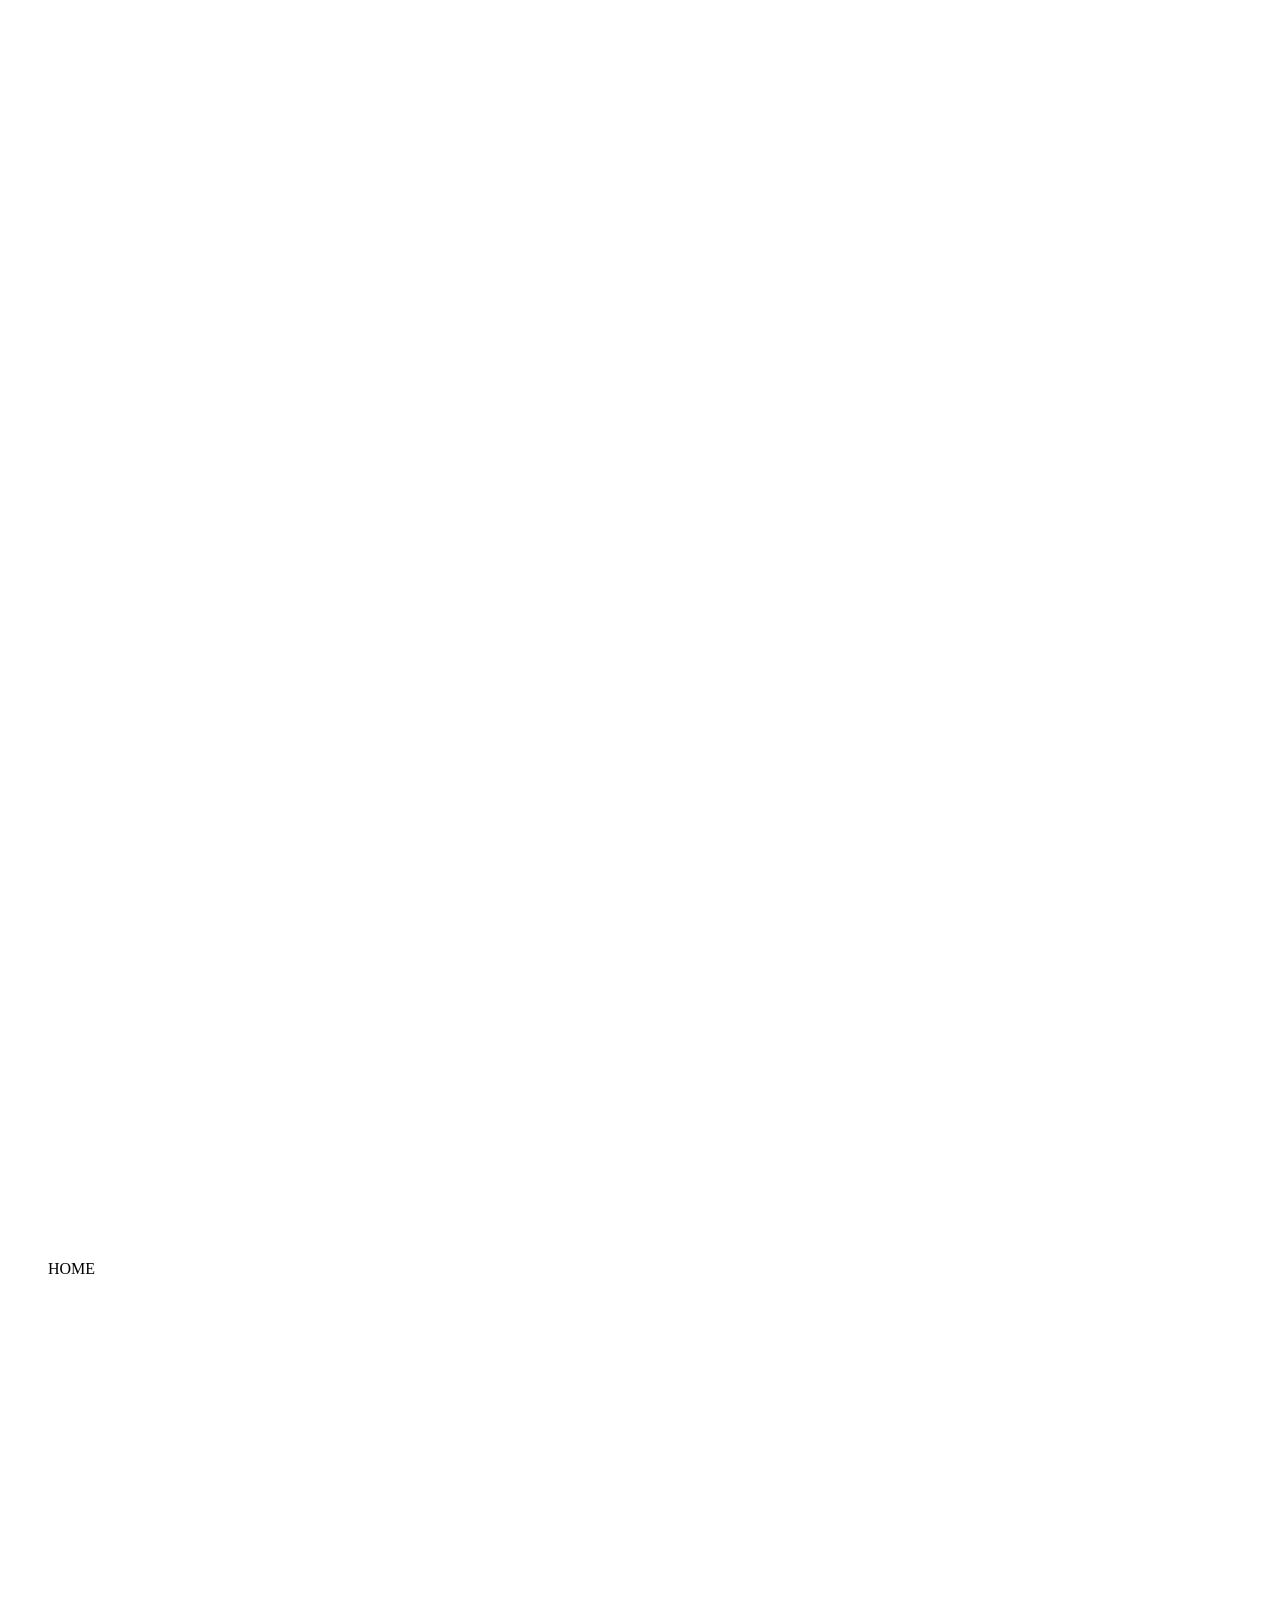
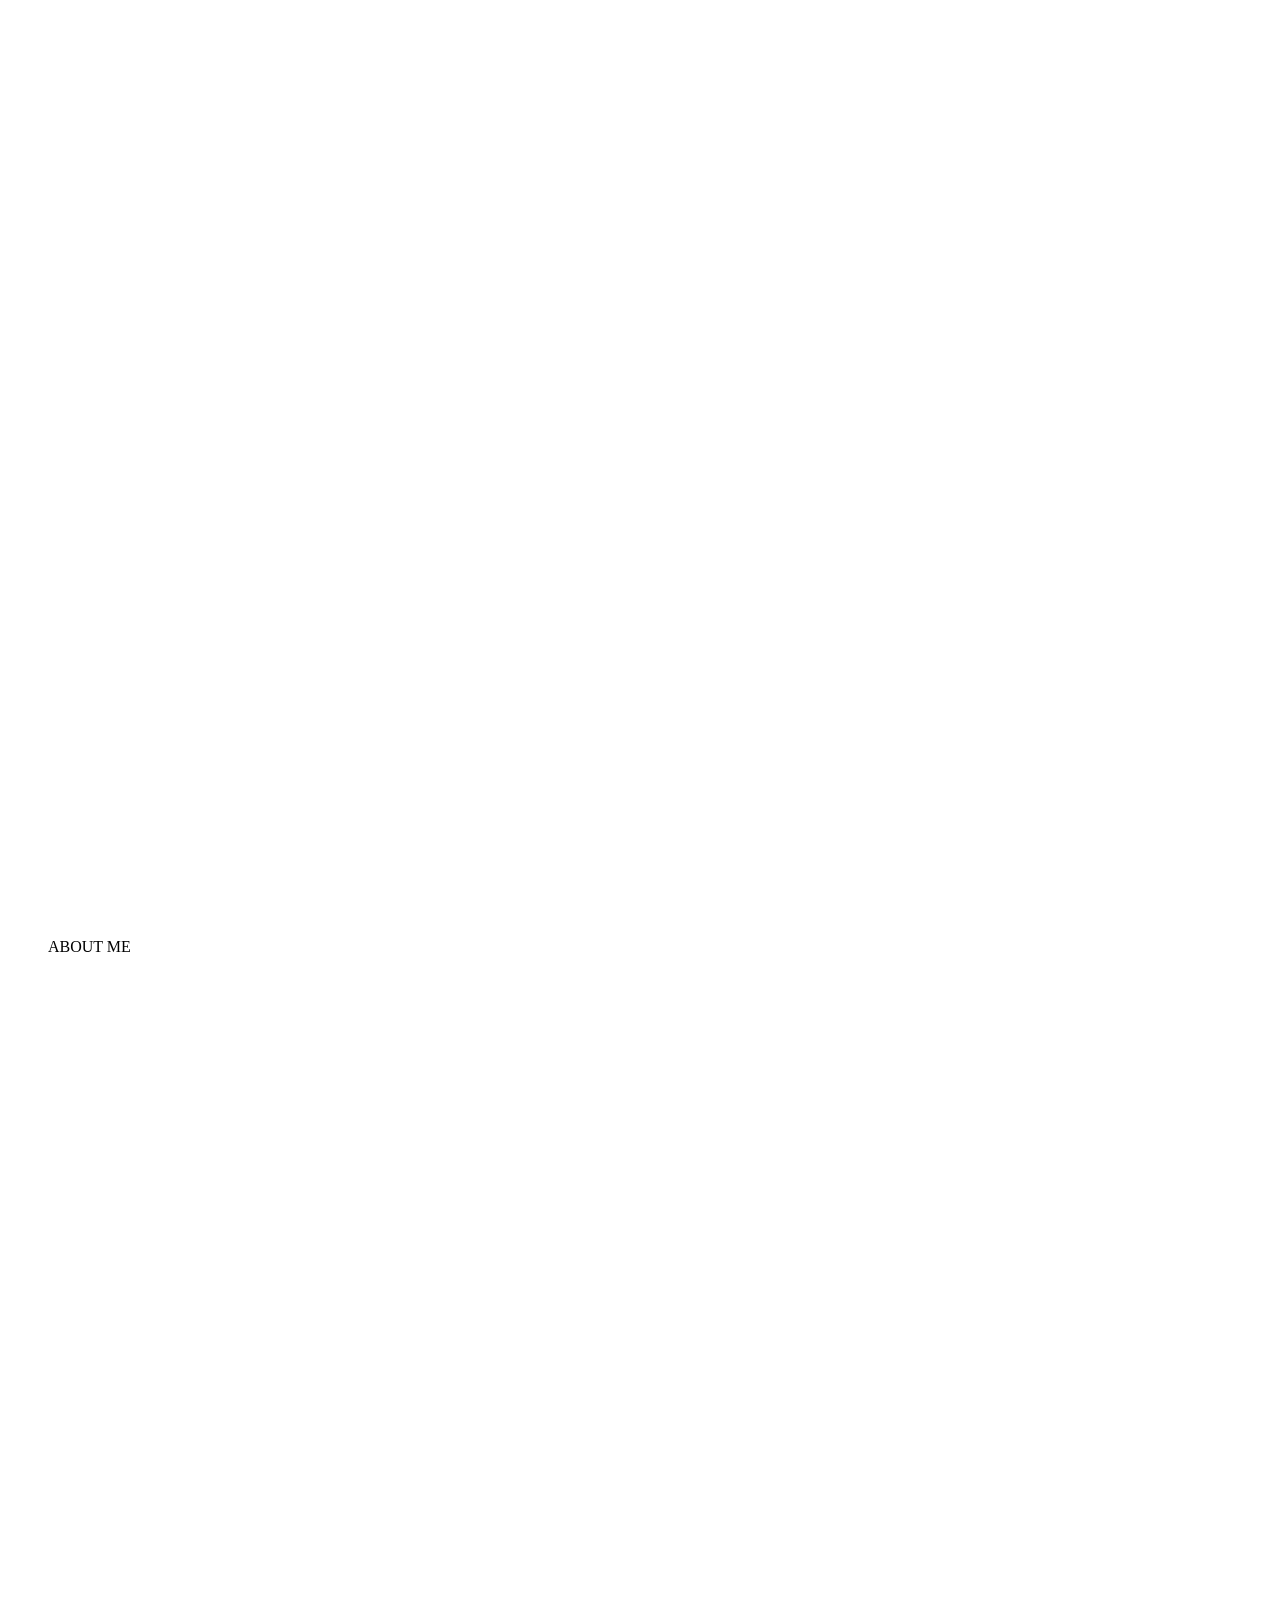
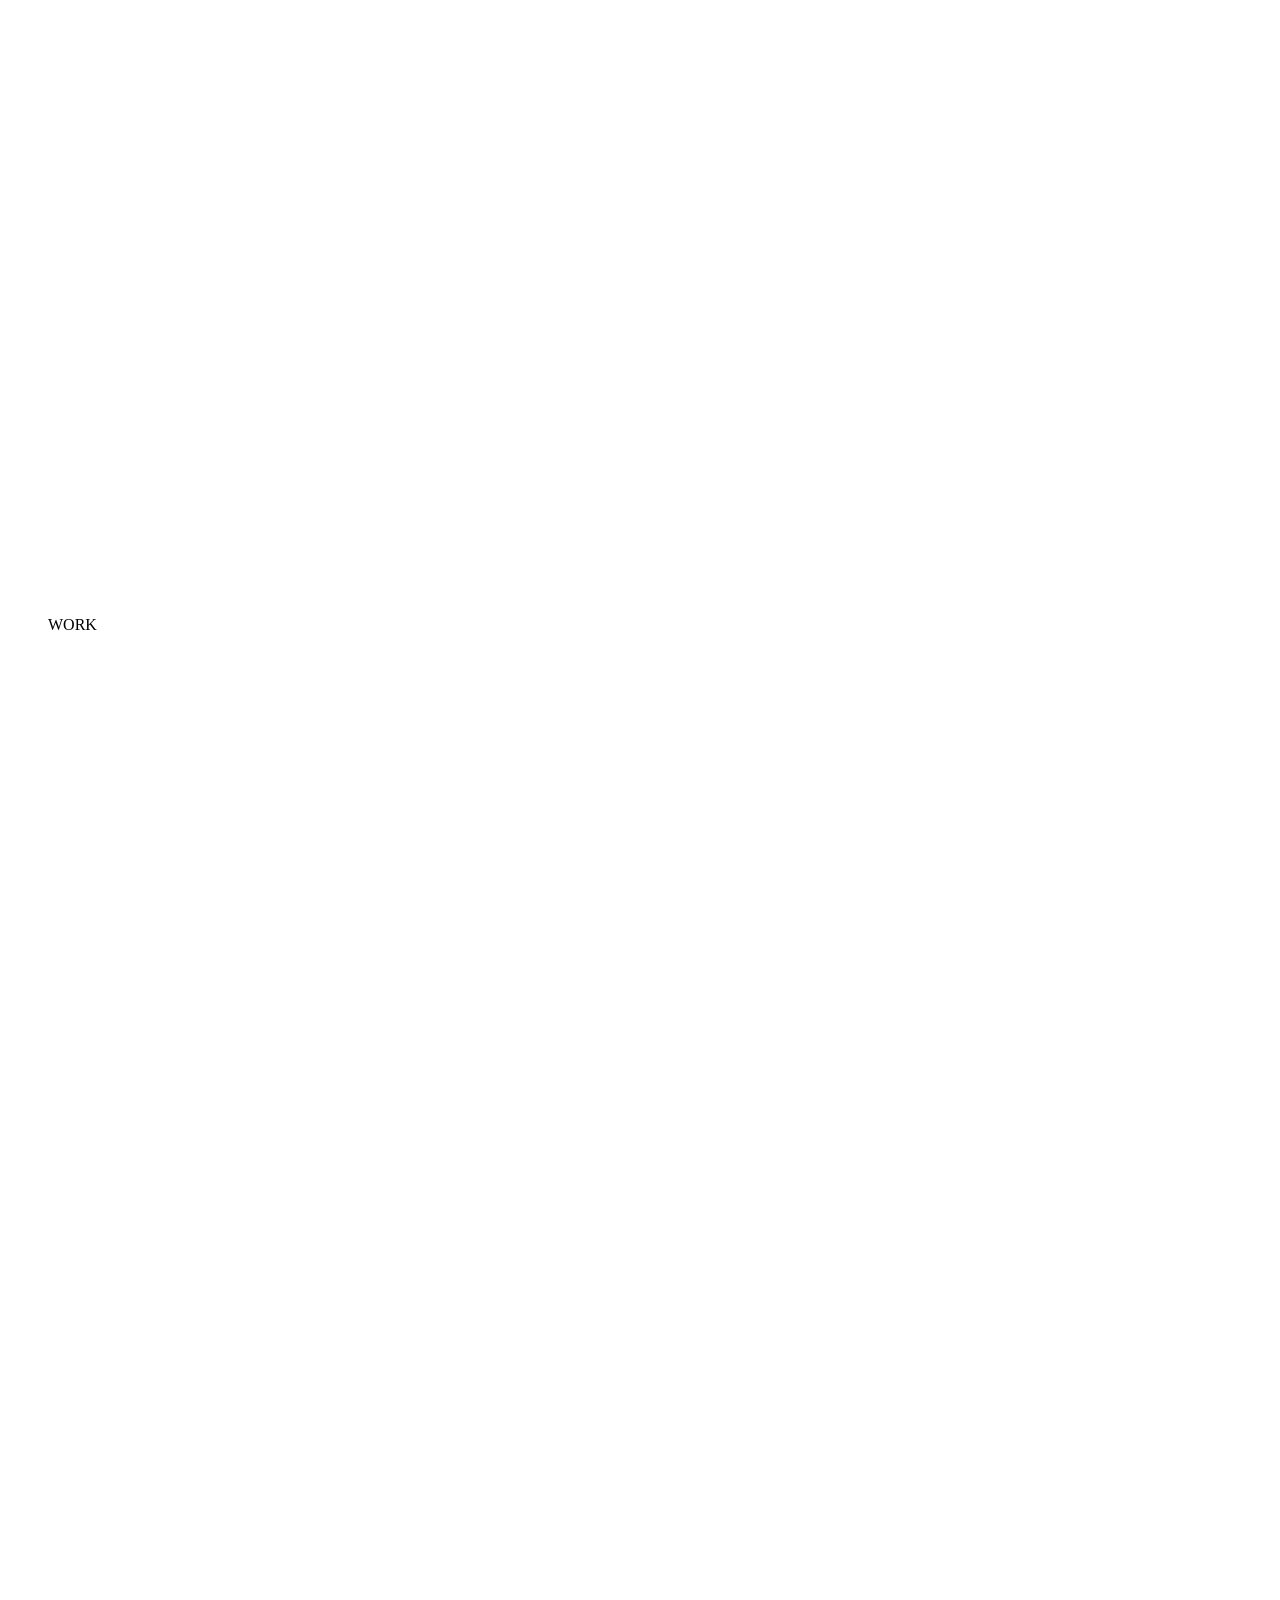
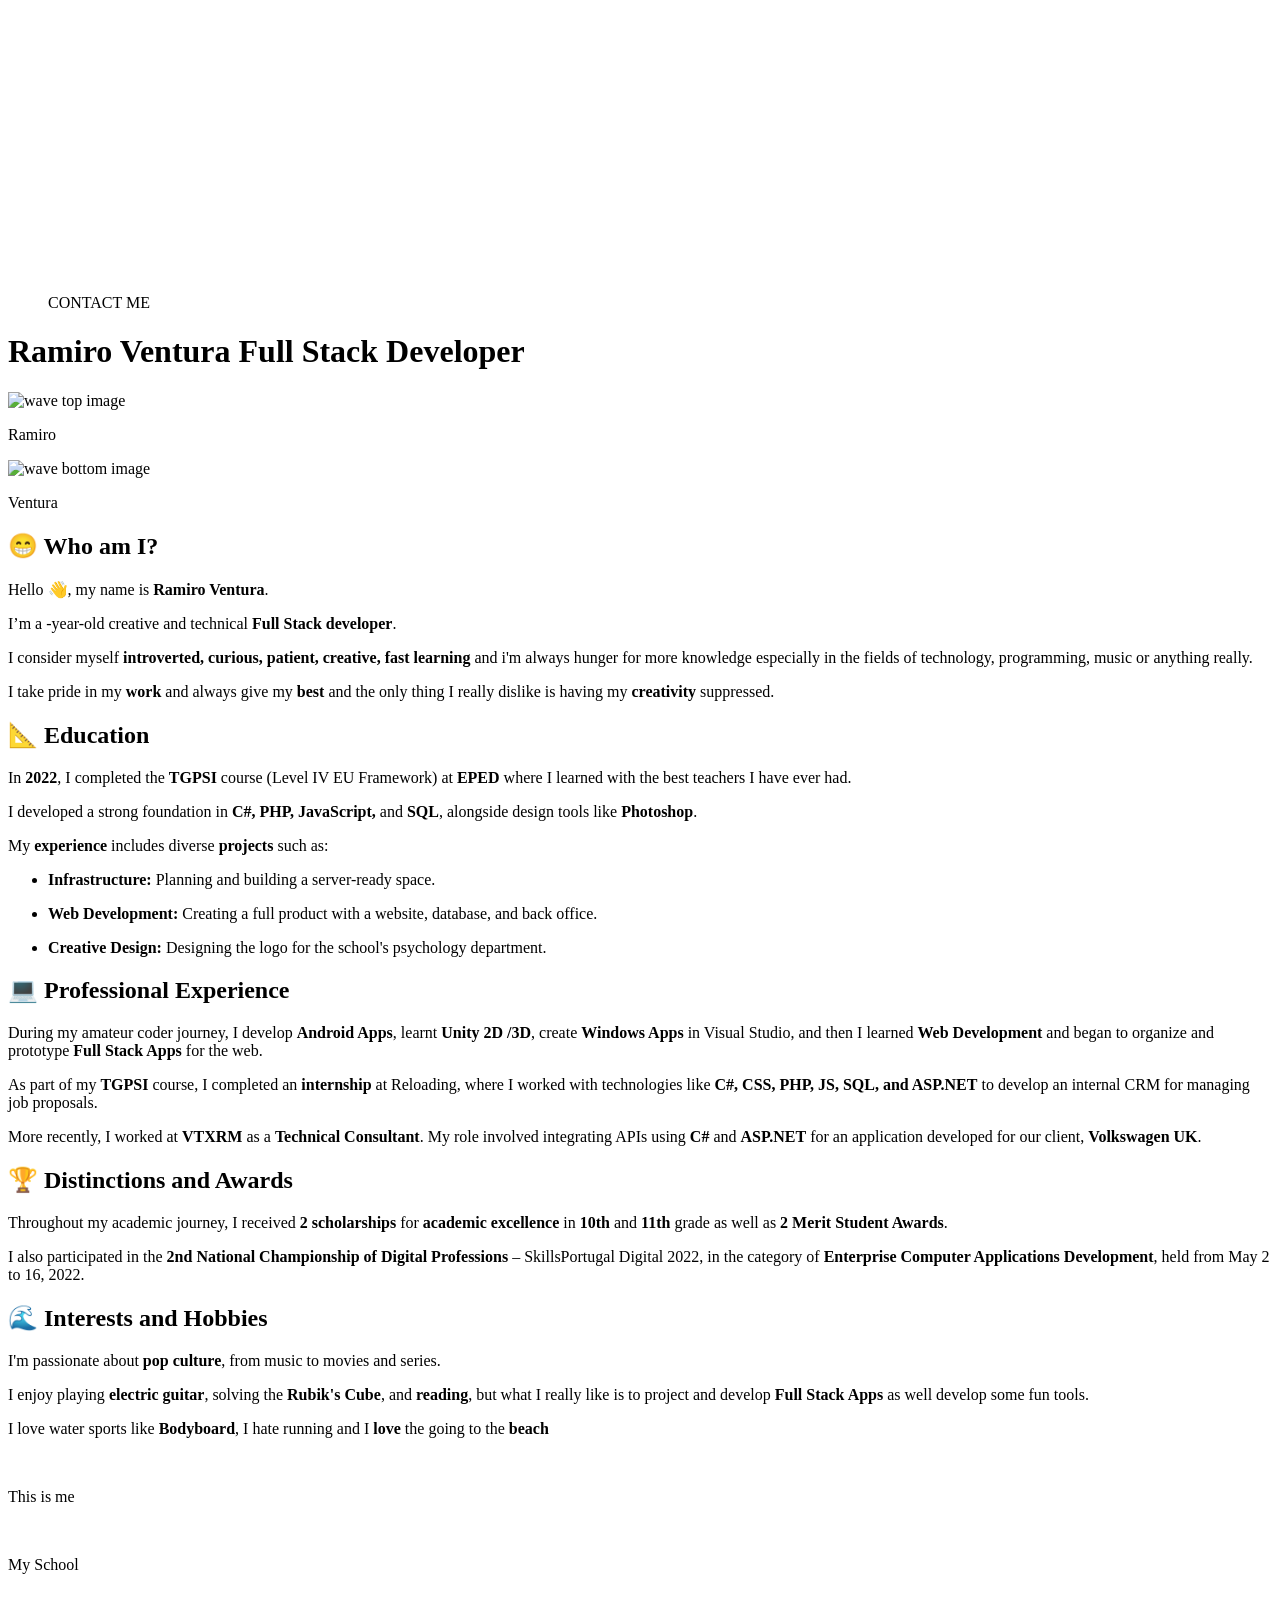
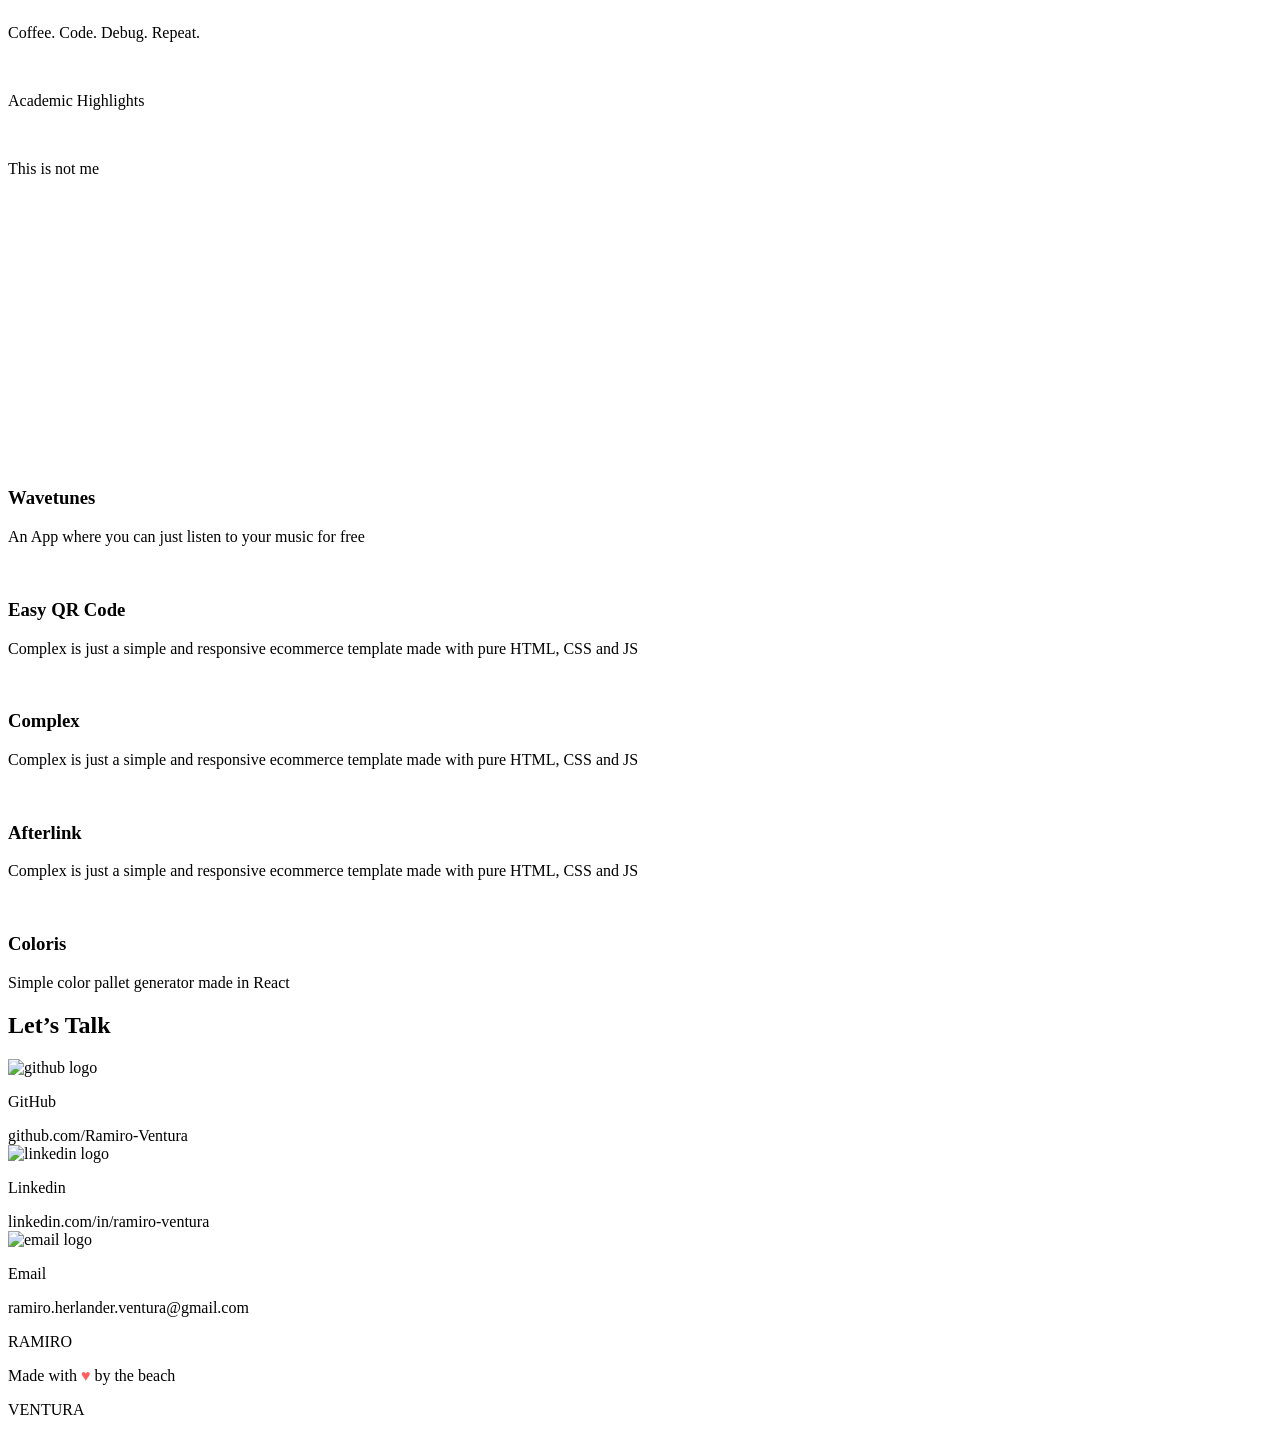
==== commit 4aab360b: "Icons changed from fontawesome to SVG" ====
--- a/index.html
+++ b/index.html
@@ -13,14 +13,8 @@
 
     <link rel="shortcut icon" href="/new-portfolio/favicon.ico" type="image/x-icon">
 
-    <link rel="preconnect" href="https://fonts.googleapis.com">
-    <link rel="preconnect" href="https://fonts.gstatic.com" crossorigin>
-    <link href="https://fonts.googleapis.com/css2?family=Newsreader:ital,opsz,wght@0,6..72,200..800;1,6..72,200..800&family=Permanent+Marker&family=Poppins:wght@100;200;300;400;500;600;700;800;900&display=swap" rel="stylesheet" defer>
-
-    <link rel="stylesheet" href="/new-portfolio/css/main.css">
-    <link rel="stylesheet" href="/new-portfolio/css/style.css">
-    <link rel="stylesheet" href="https://cdnjs.cloudflare.com/ajax/libs/font-awesome/7.0.1/css/all.min.css" defer>
-
+    <link rel="stylesheet" href="/new-portfolio/css/main.css" defer>
+    <link rel="stylesheet" href="/new-portfolio/css/style.css" defer>
 
     <script src="https://cdnjs.cloudflare.com/ajax/libs/gsap/3.12.2/gsap.min.js" defer></script>
     <script src="https://cdnjs.cloudflare.com/ajax/libs/gsap/3.12.2/ScrollTrigger.min.js" defer></script>
@@ -66,10 +60,11 @@
         </div>
 
         <div class="menu-content-container">
-            <div class="menu-links" onclick="OnMenuItemClick('hero-section')"><i class="fa-regular fa-house menu-links-icon"></i><p>HOME</p></div>
-            <div class="menu-links" onclick="OnMenuItemClick('hero-section', 'about-me')"><i class="fa-solid fa-circle-info menu-links-icon"></i><p>ABOUT ME</p></div>
-            <div class="menu-links" onclick="OnMenuItemClick('work-section')"><i class="fa-regular fa-folder menu-links-icon"></i><p>WORK</p></div>
-            <div class="menu-links" onclick="OnMenuItemClick('contacts-section', 'contacts')"><i class="fa-solid fa-link menu-links-icon"></i><p>CONTACT ME</p></div>
+            
+            <div class="menu-links" onclick="OnMenuItemClick('hero-section')">                  <svg xmlns="http://www.w3.org/2000/svg" viewBox="0 0 24 24" fill="none" stroke-width="2" stroke-linecap="round" stroke-linejoin="round" class="menu-links-icon"><path stroke="none" d="M0 0h24v24H0z" fill="none" /><path d="M5 12l-2 0l9 -9l9 9l-2 0" /><path d="M5 12v7a2 2 0 0 0 2 2h10a2 2 0 0 0 2 -2v-7" /><path d="M9 21v-6a2 2 0 0 1 2 -2h2a2 2 0 0 1 2 2v6" /></svg><p>HOME</p></div>
+            <div class="menu-links" onclick="OnMenuItemClick('hero-section', 'about-me')">      <svg xmlns="http://www.w3.org/2000/svg" viewBox="0 0 24 24" fill="none" stroke-width="2" stroke-linecap="round" stroke-linejoin="round" class="menu-links-icon"><path stroke="none" d="M0 0h24v24H0z" fill="none" /><path d="M8 7a4 4 0 1 0 8 0a4 4 0 0 0 -8 0" /><path d="M6 21v-2a4 4 0 0 1 4 -4h3.5" /><path d="M20 21l2 -2l-2 -2" /><path d="M17 17l-2 2l2 2" /></svg><p>ABOUT ME</p></div>
+            <div class="menu-links" onclick="OnMenuItemClick('work-section')">                  <svg xmlns="http://www.w3.org/2000/svg" viewBox="0 0 24 24" fill="none" stroke-width="2" stroke-linecap="round" stroke-linejoin="round" class="menu-links-icon"><path stroke="none" d="M0 0h24v24H0z" fill="none" /><path d="M5 19l2.757 -7.351a1 1 0 0 1 .936 -.649h12.307a1 1 0 0 1 .986 1.164l-.996 5.211a2 2 0 0 1 -1.964 1.625h-14.026a2 2 0 0 1 -2 -2v-11a2 2 0 0 1 2 -2h4l3 3h7a2 2 0 0 1 2 2v2" /></svg><p>WORK</p></div>
+            <div class="menu-links" onclick="OnMenuItemClick('contacts-section', 'contacts')">  <svg xmlns="http://www.w3.org/2000/svg" viewBox="0 0 24 24" fill="none" stroke-width="2" stroke-linecap="round" stroke-linejoin="round" class="menu-links-icon"><path stroke="none" d="M0 0h24v24H0z" fill="none" /><path d="M8 12a4 4 0 1 0 8 0a4 4 0 1 0 -8 0" /><path d="M16 12v1.5a2.5 2.5 0 0 0 5 0v-1.5a9 9 0 1 0 -5.5 8.28" /></svg><p>CONTACT ME</p></div>
         </div>
 
     </menu>
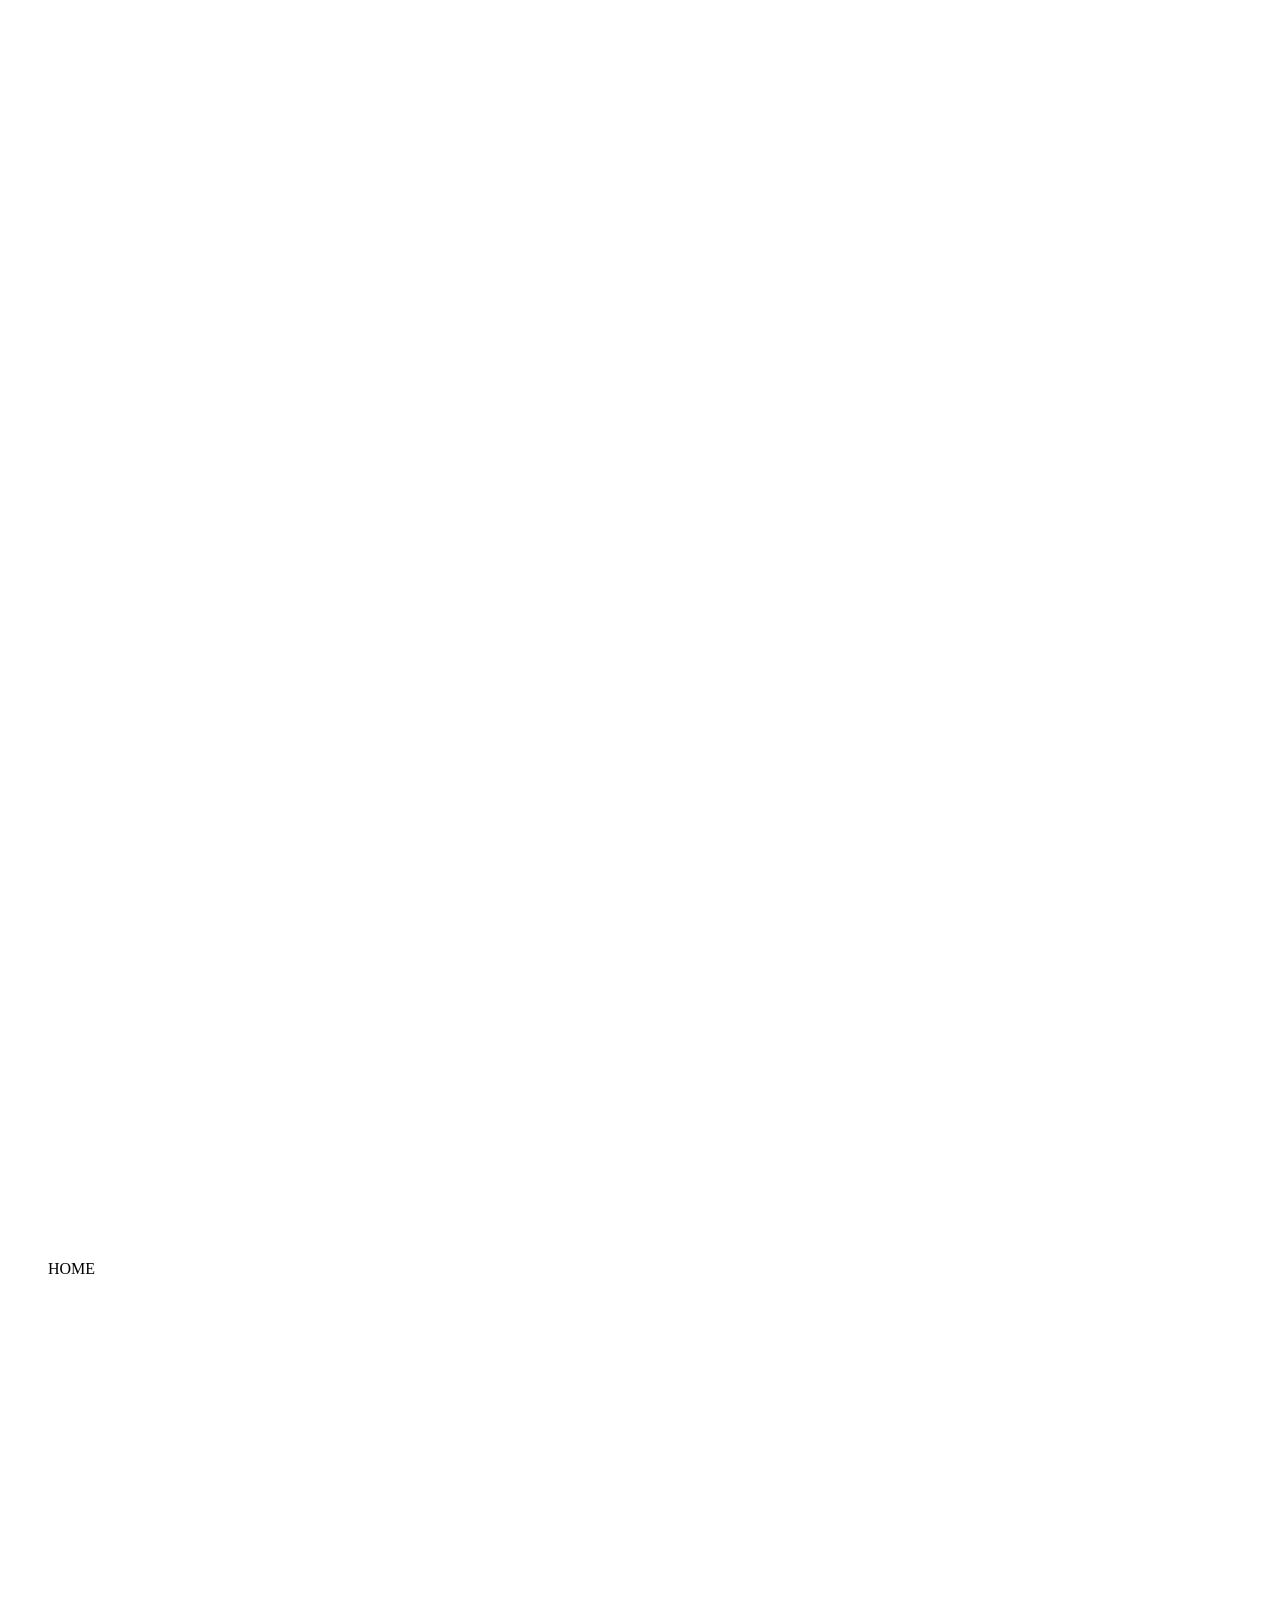
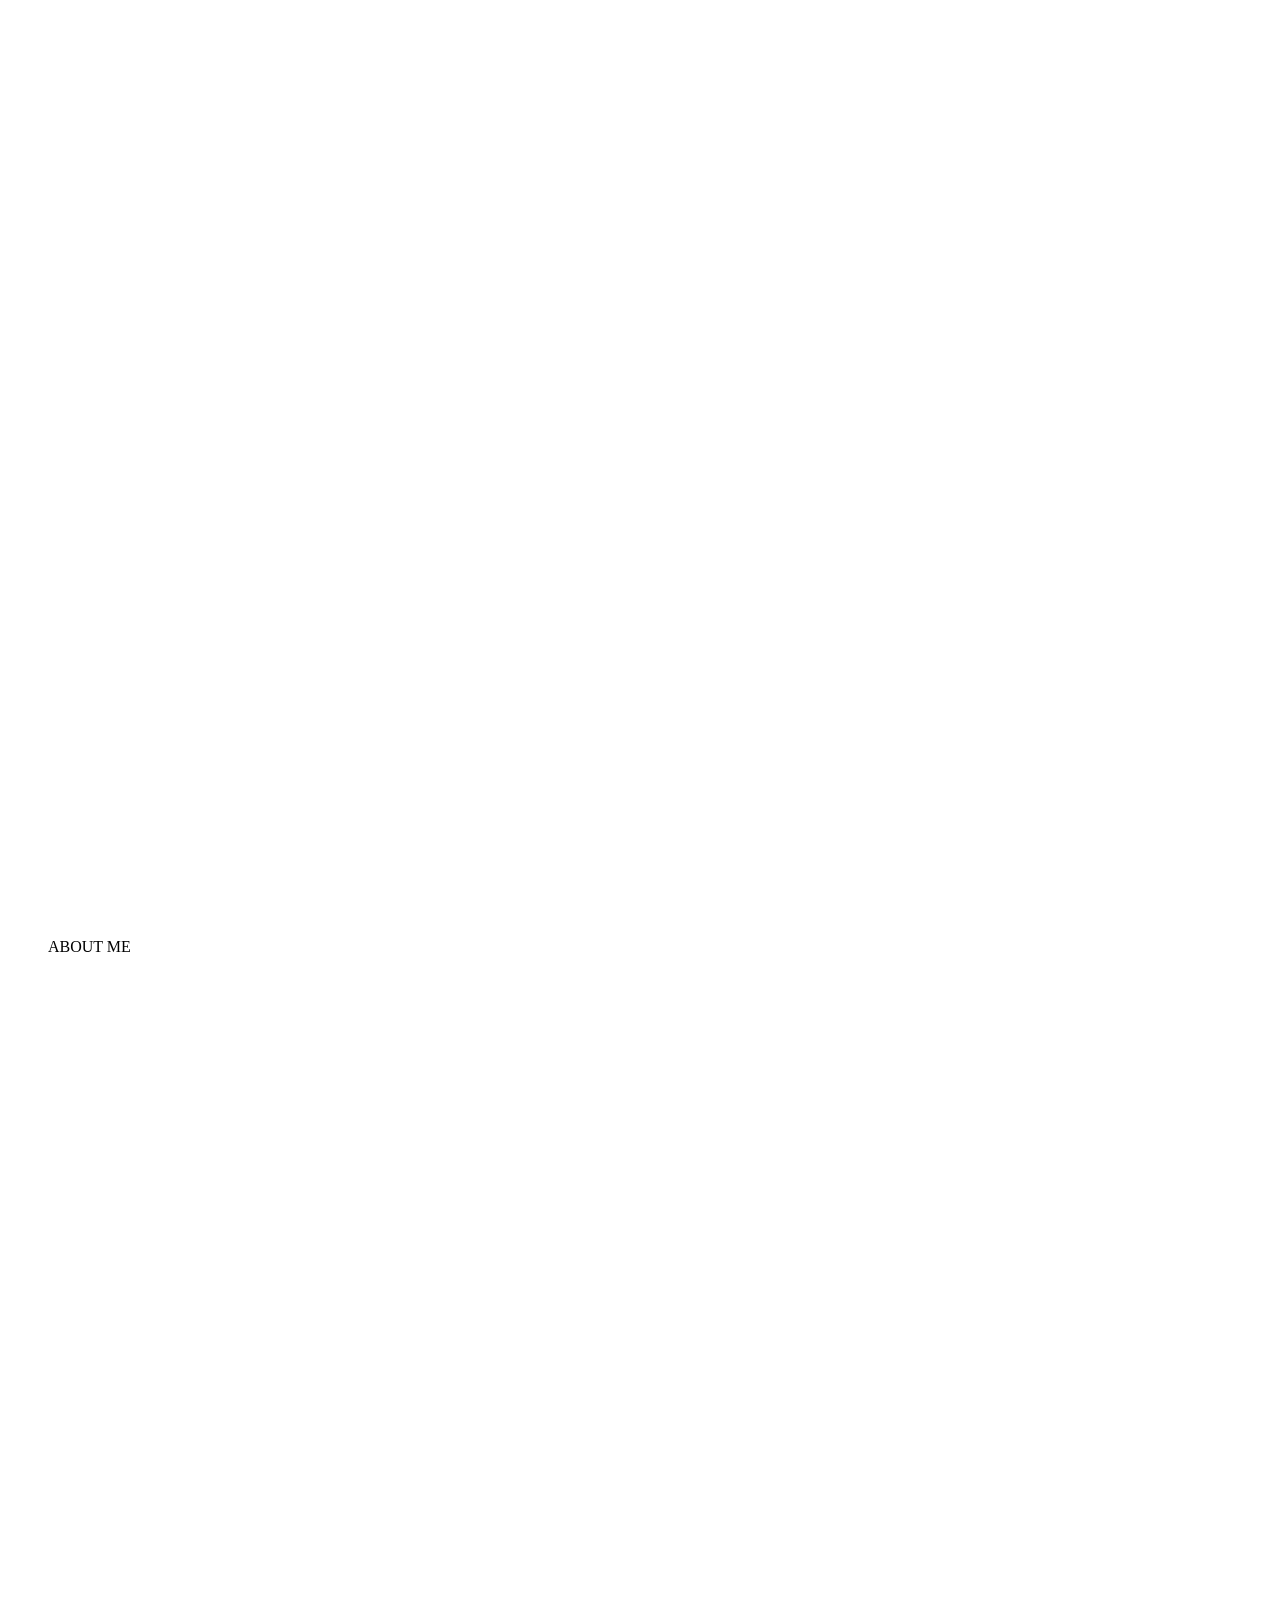
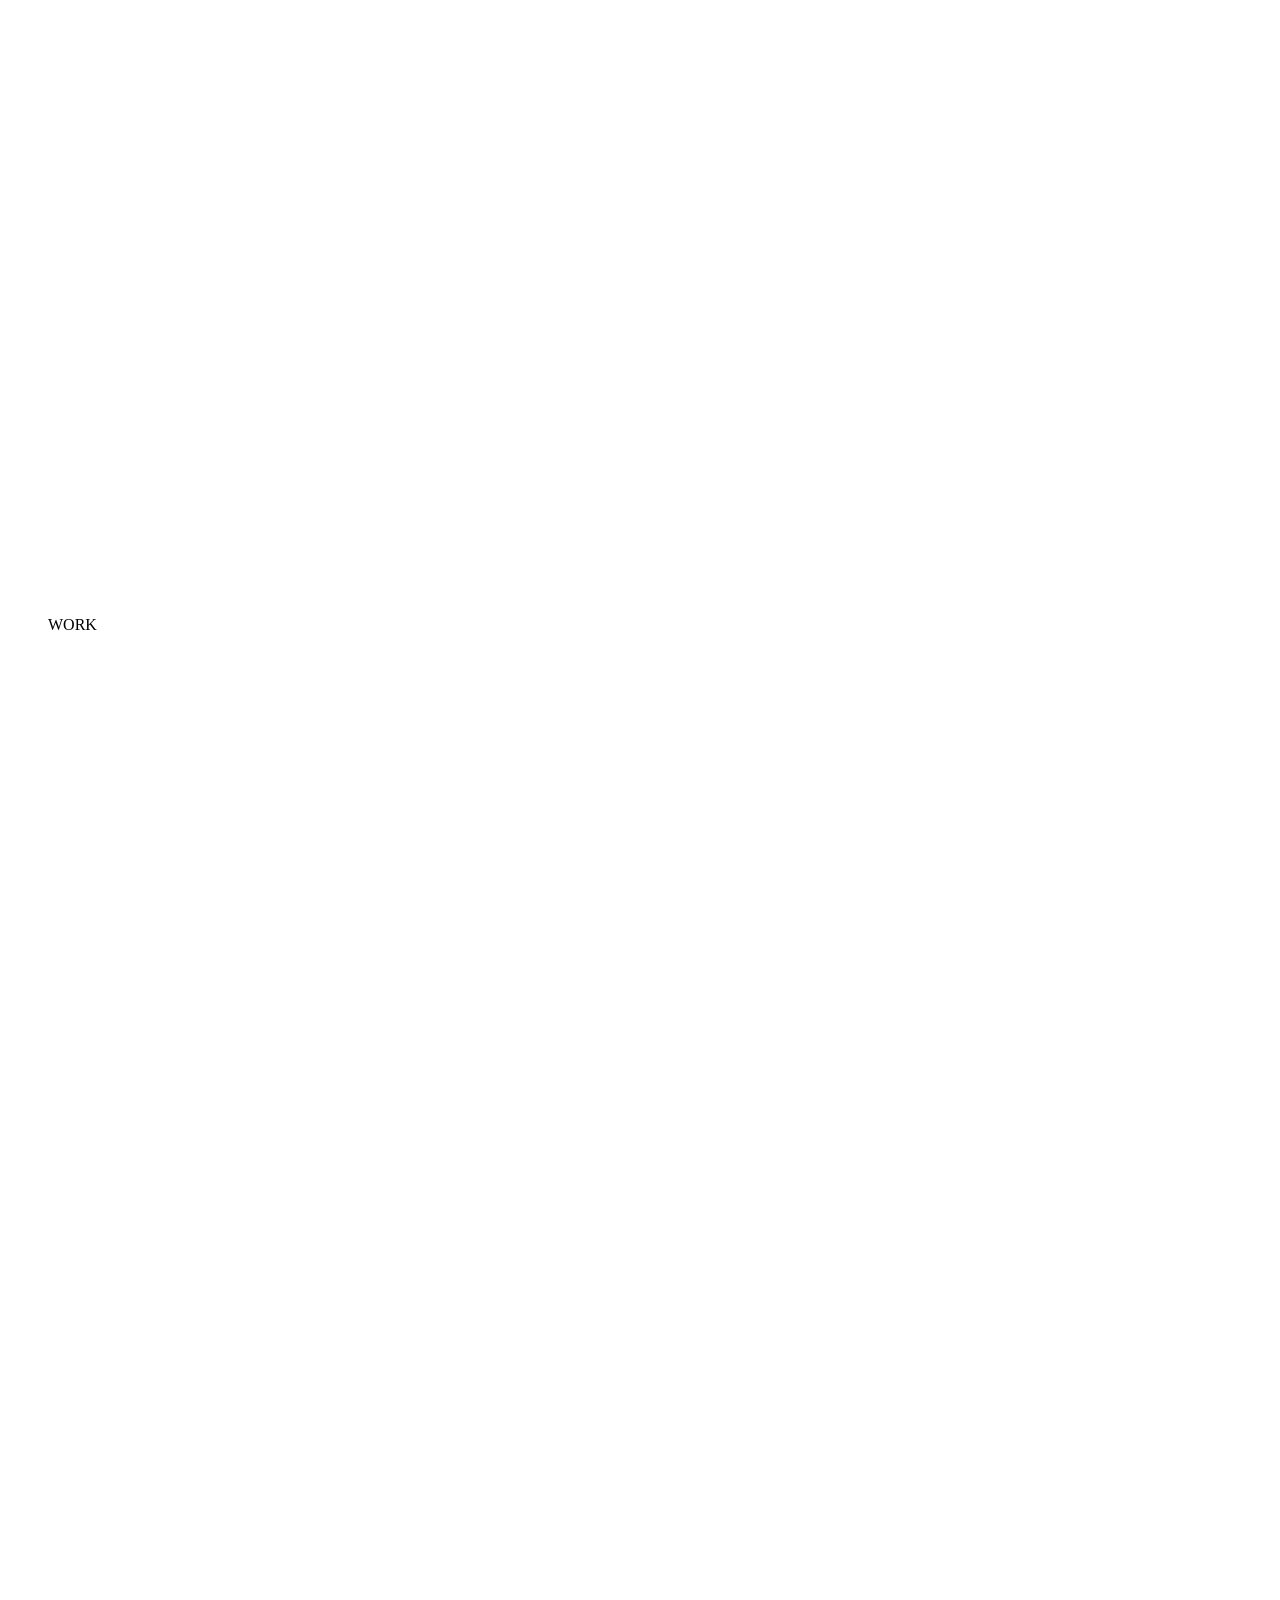
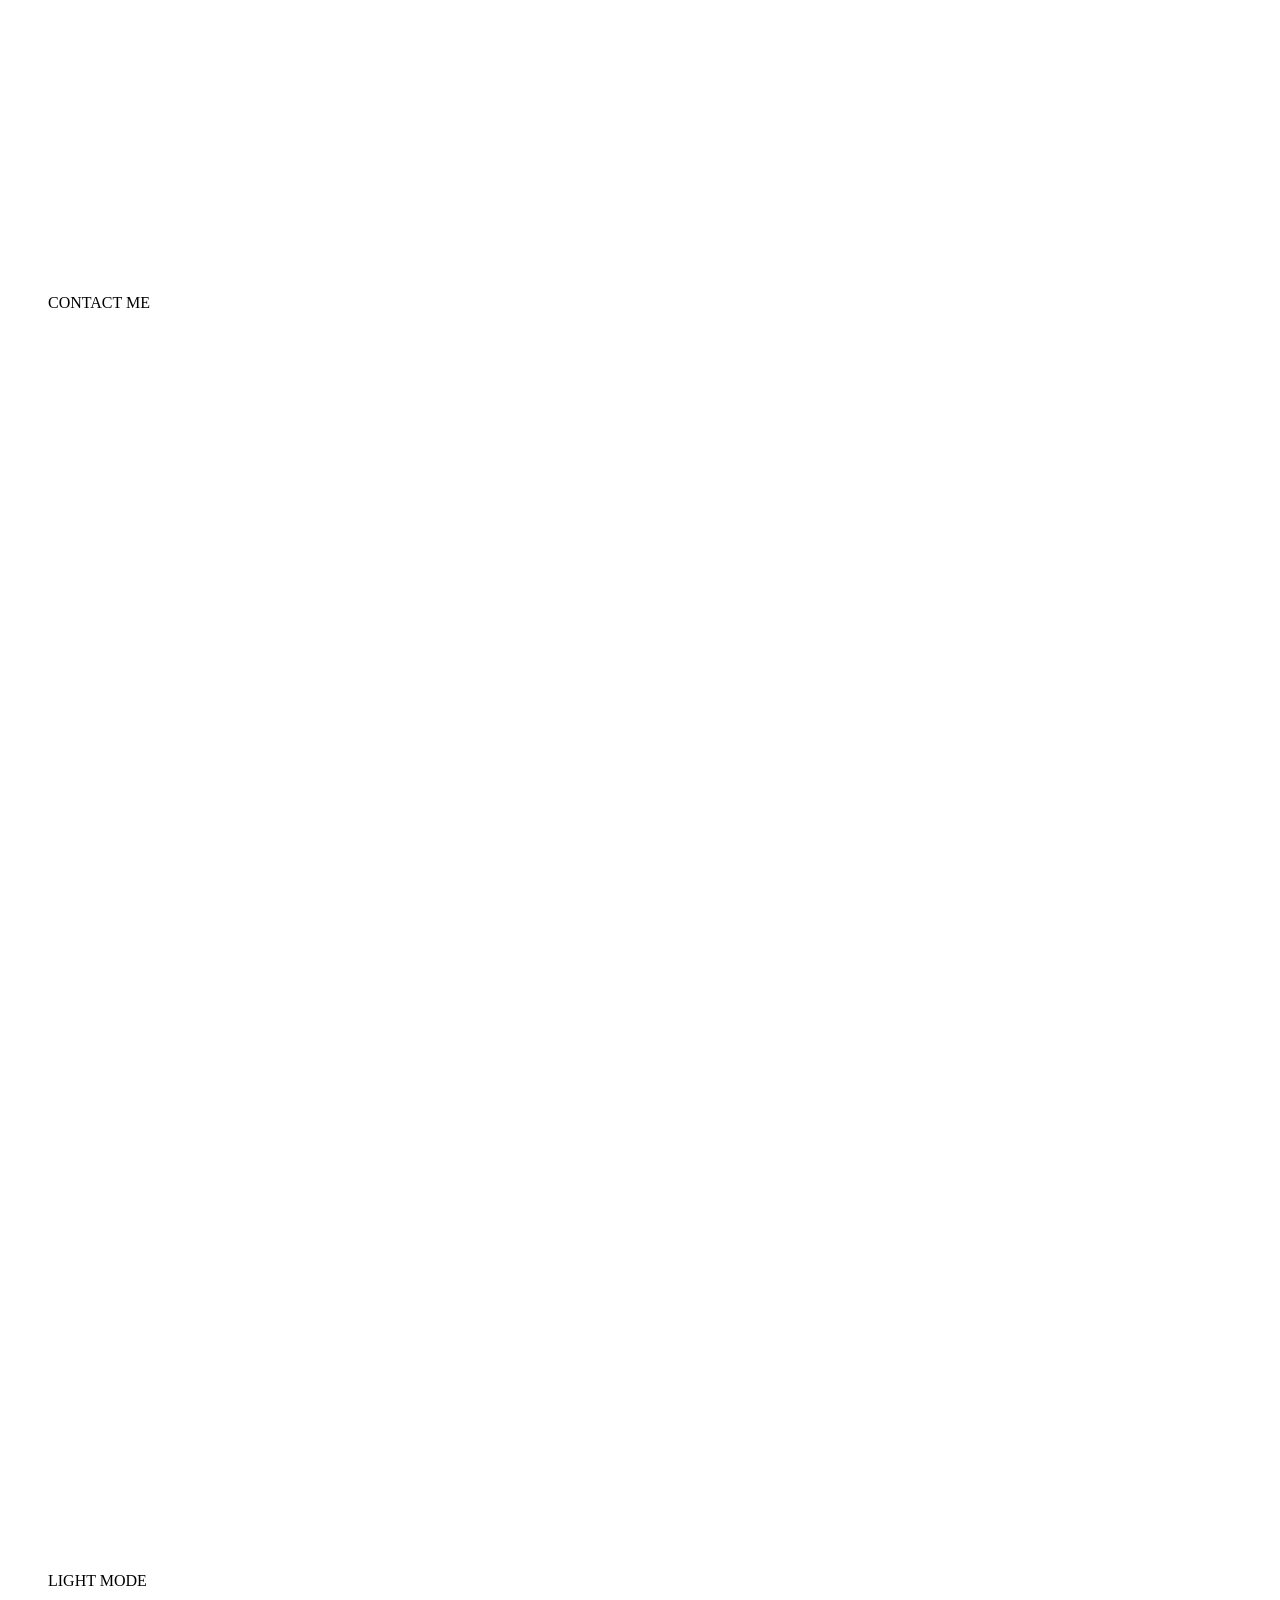
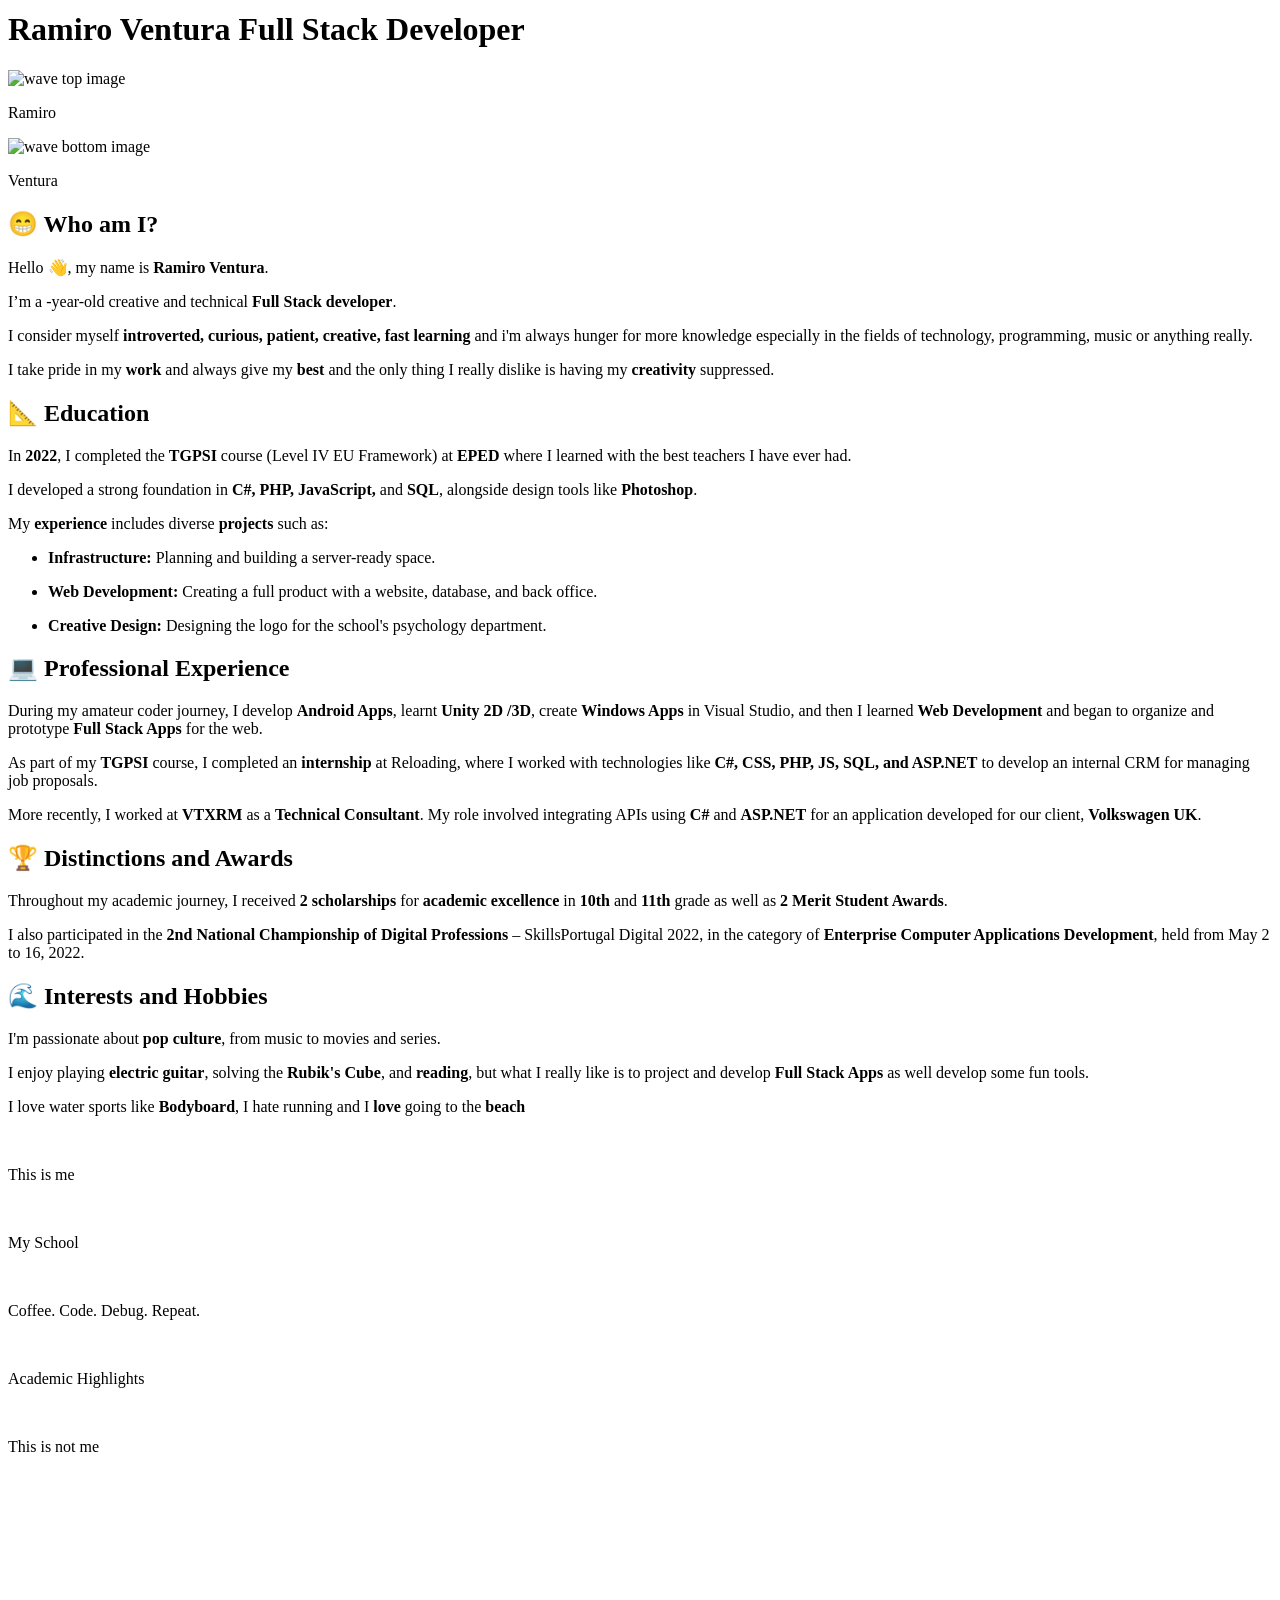
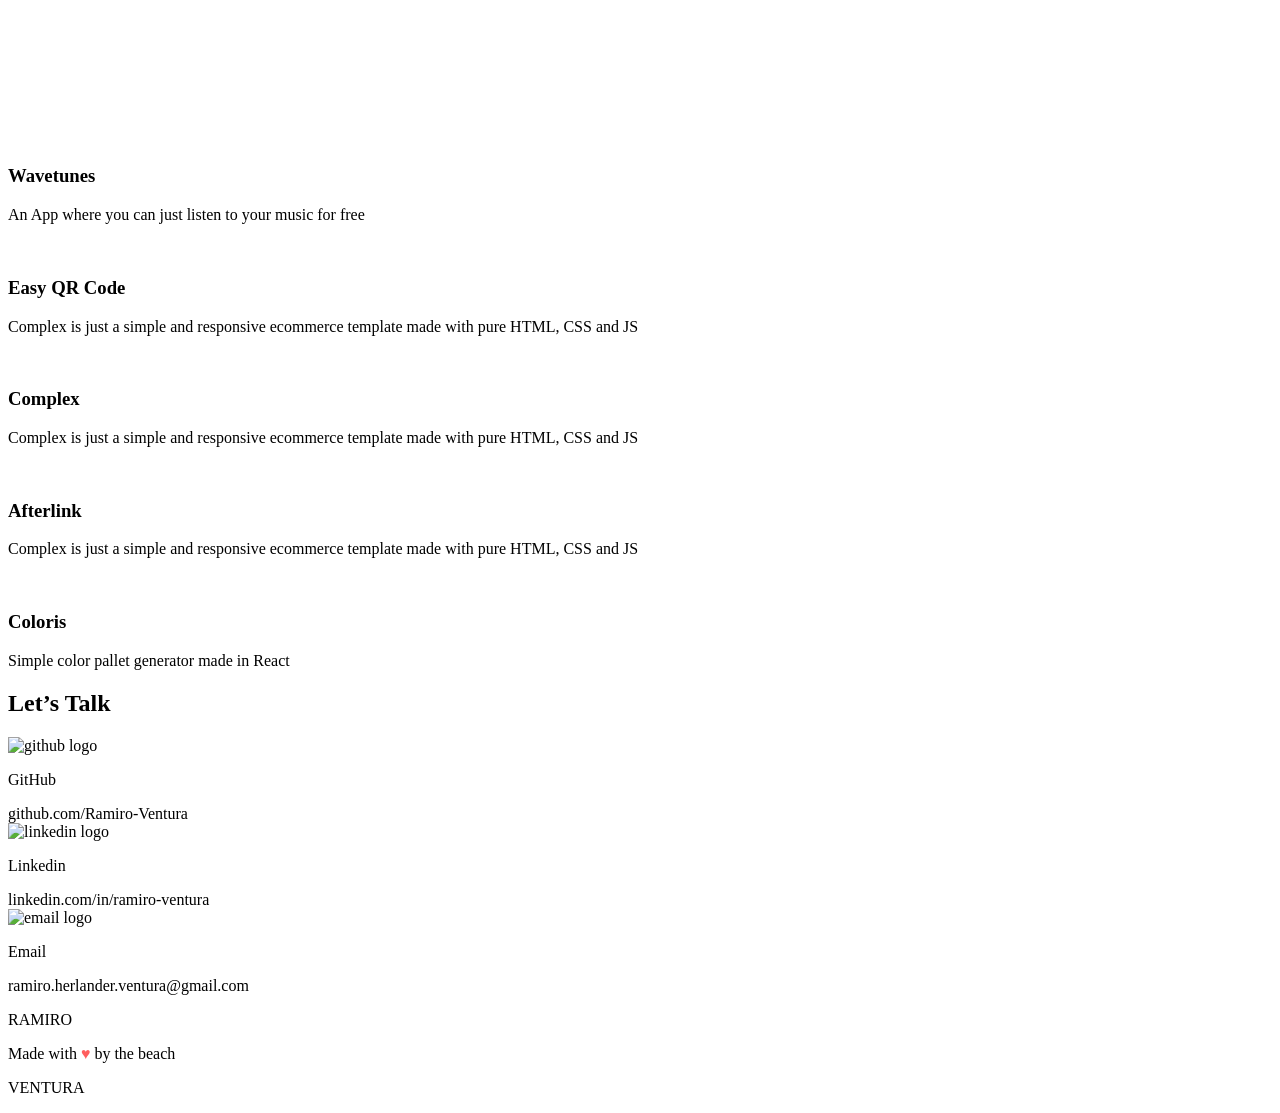
==== commit d2bc7b42: "Major Desktop version update" ====
--- a/index.html
+++ b/index.html
@@ -22,9 +22,7 @@
     <script src="https://unpkg.com/lenis@1.1.18/dist/lenis.min.js" defer></script>
     <script src="/new-portfolio/script.js" defer></script>
 
-    <!-- <script src="https://cdn.jsdelivr.net/gh/Ramiro-Ventura/Magic-Cursor@latest/magic-cursor.js"></script> -->
-    <script src="magic-cursor.js" defer></script>
-    <script src="physics-engine.js" defer></script>
+    <script src="https://cdn.jsdelivr.net/gh/Ramiro-Ventura/Magic-Cursor@latest/magic-cursor.js" defer></script>
 
 </head>
 <body class="scroll-container-hide">    
@@ -61,10 +59,11 @@
 
         <div class="menu-content-container">
             
-            <div class="menu-links" onclick="OnMenuItemClick('hero-section')">                  <svg xmlns="http://www.w3.org/2000/svg" viewBox="0 0 24 24" fill="none" stroke-width="2" stroke-linecap="round" stroke-linejoin="round" class="menu-links-icon"><path stroke="none" d="M0 0h24v24H0z" fill="none" /><path d="M5 12l-2 0l9 -9l9 9l-2 0" /><path d="M5 12v7a2 2 0 0 0 2 2h10a2 2 0 0 0 2 -2v-7" /><path d="M9 21v-6a2 2 0 0 1 2 -2h2a2 2 0 0 1 2 2v6" /></svg><p>HOME</p></div>
-            <div class="menu-links" onclick="OnMenuItemClick('hero-section', 'about-me')">      <svg xmlns="http://www.w3.org/2000/svg" viewBox="0 0 24 24" fill="none" stroke-width="2" stroke-linecap="round" stroke-linejoin="round" class="menu-links-icon"><path stroke="none" d="M0 0h24v24H0z" fill="none" /><path d="M8 7a4 4 0 1 0 8 0a4 4 0 0 0 -8 0" /><path d="M6 21v-2a4 4 0 0 1 4 -4h3.5" /><path d="M20 21l2 -2l-2 -2" /><path d="M17 17l-2 2l2 2" /></svg><p>ABOUT ME</p></div>
-            <div class="menu-links" onclick="OnMenuItemClick('work-section')">                  <svg xmlns="http://www.w3.org/2000/svg" viewBox="0 0 24 24" fill="none" stroke-width="2" stroke-linecap="round" stroke-linejoin="round" class="menu-links-icon"><path stroke="none" d="M0 0h24v24H0z" fill="none" /><path d="M5 19l2.757 -7.351a1 1 0 0 1 .936 -.649h12.307a1 1 0 0 1 .986 1.164l-.996 5.211a2 2 0 0 1 -1.964 1.625h-14.026a2 2 0 0 1 -2 -2v-11a2 2 0 0 1 2 -2h4l3 3h7a2 2 0 0 1 2 2v2" /></svg><p>WORK</p></div>
-            <div class="menu-links" onclick="OnMenuItemClick('contacts-section', 'contacts')">  <svg xmlns="http://www.w3.org/2000/svg" viewBox="0 0 24 24" fill="none" stroke-width="2" stroke-linecap="round" stroke-linejoin="round" class="menu-links-icon"><path stroke="none" d="M0 0h24v24H0z" fill="none" /><path d="M8 12a4 4 0 1 0 8 0a4 4 0 1 0 -8 0" /><path d="M16 12v1.5a2.5 2.5 0 0 0 5 0v-1.5a9 9 0 1 0 -5.5 8.28" /></svg><p>CONTACT ME</p></div>
+            <div class="menu-links" onclick="OnMenuItemClick('hero-section')">                      <svg xmlns="http://www.w3.org/2000/svg" viewBox="0 0 24 24" fill="none" stroke-width="2" stroke-linecap="round" stroke-linejoin="round" class="menu-links-icon"><path stroke="none" d="M0 0h24v24H0z" fill="none" /><path d="M5 12l-2 0l9 -9l9 9l-2 0" /><path d="M5 12v7a2 2 0 0 0 2 2h10a2 2 0 0 0 2 -2v-7" /><path d="M9 21v-6a2 2 0 0 1 2 -2h2a2 2 0 0 1 2 2v6" /></svg><p>HOME</p></div>
+            <div class="menu-links" onclick="OnMenuItemClick('hero-section', 'about-me')">          <svg xmlns="http://www.w3.org/2000/svg" viewBox="0 0 24 24" fill="none" stroke-width="2" stroke-linecap="round" stroke-linejoin="round" class="menu-links-icon"><path stroke="none" d="M0 0h24v24H0z" fill="none" /><path d="M8 7a4 4 0 1 0 8 0a4 4 0 0 0 -8 0" /><path d="M6 21v-2a4 4 0 0 1 4 -4h3.5" /><path d="M20 21l2 -2l-2 -2" /><path d="M17 17l-2 2l2 2" /></svg><p>ABOUT ME</p></div>
+            <div class="menu-links" onclick="OnMenuItemClick('work-section')">                      <svg xmlns="http://www.w3.org/2000/svg" viewBox="0 0 24 24" fill="none" stroke-width="2" stroke-linecap="round" stroke-linejoin="round" class="menu-links-icon"><path stroke="none" d="M0 0h24v24H0z" fill="none" /><path d="M5 19l2.757 -7.351a1 1 0 0 1 .936 -.649h12.307a1 1 0 0 1 .986 1.164l-.996 5.211a2 2 0 0 1 -1.964 1.625h-14.026a2 2 0 0 1 -2 -2v-11a2 2 0 0 1 2 -2h4l3 3h7a2 2 0 0 1 2 2v2" /></svg><p>WORK</p></div>
+            <div class="menu-links" onclick="OnMenuItemClick('contacts-section', 'contacts')">      <svg xmlns="http://www.w3.org/2000/svg" viewBox="0 0 24 24" fill="none" stroke-width="2" stroke-linecap="round" stroke-linejoin="round" class="menu-links-icon"><path stroke="none" d="M0 0h24v24H0z" fill="none" /><path d="M8 12a4 4 0 1 0 8 0a4 4 0 1 0 -8 0" /><path d="M16 12v1.5a2.5 2.5 0 0 0 5 0v-1.5a9 9 0 1 0 -5.5 8.28" /></svg><p>CONTACT ME</p></div>
+            <div class="menu-links" onclick="window.location.replace('/new-portfolio/mobile')">     <svg xmlns="http://www.w3.org/2000/svg" viewBox="0 0 24 24" fill="none" stroke-width="1" stroke-linecap="round" stroke-linejoin="round" class="menu-links-icon"><path stroke="none" d="M0 0h24v24H0z" fill="none" /><path d="M4 20l10 -10m0 -5v5h5m-9 -1v5h5m-9 -1v5h5m-5 -5l4 -4l4 -4" /><path d="M19 10c.638 -.636 1 -1.515 1 -2.486a3.515 3.515 0 0 0 -3.517 -3.514c-.97 0 -1.847 .367 -2.483 1m-3 13l4 -4l4 -4" /></svg><p>LIGHT MODE</p></div>
         </div>
 
     </menu>
@@ -88,7 +87,7 @@
             <div class="container-fluid height-100">
                 <div class="row height-100">
 
-                    <div class="col-12 col-md-6 col-lg-7 col-xl-8 about-me-texts-container">
+                    <div class="col-12 col-lg-7 col-xl-8 about-me-texts-container">
 
                         <div class="about-me-text-container">
                             <h2 class="about-me-title">😁 Who am I?</h2>
@@ -127,20 +126,20 @@
                             <h2 class="about-me-title">🌊 Interests and Hobbies</h2>
                             <div class="about-me-text"><p>I'm passionate about <b>pop culture</b>, from music to movies and series.</p>
                                 <p>I enjoy playing <b>electric guitar</b>, solving the <b>Rubik's Cube</b>, and <b>reading</b>, but what I really like is to project and develop <b>Full Stack Apps</b> as well develop some fun tools.</p>
-                                <p>I love water sports like <b>Bodyboard</b>, I hate running and I <b>love</b> the going to the <b>beach</b></p>
+                                <p>I love water sports like <b>Bodyboard</b>, I hate running and I <b>love</b> going to the <b>beach</b></p>
                             </div>
                         </div>
 
                     </div>
 
-                    <div class="col-12 col-md-6 col-lg-5 col-xl-4 about-me-images-container">
+                    <div class="col-12 col-lg-5 col-xl-4 about-me-images-container">
 
                         <div class="about-me-image-wrapper">
 
                             <picture class="about-me-images-picture">
                                 <source media="(width < 768px)"  srcset="/new-portfolio/assets/my_photo_300.webp">
                                 <source media="(width < 1400px)" srcset="/new-portfolio/assets/my_photo_400.webp">
-                                <img loading="lazy" class="about-me-image" src="/new-portfolio/assets/my_photo_550.webp" alt="profile picture">
+                                <img loading="lazy" class="about-me-image" src="/new-portfolio/assets/my_photo.webp" alt="profile picture">
                             </picture>
 
                             <p class="about-me-image-text">This is me</p>
@@ -212,7 +211,7 @@
             </svg>
         </div>
 
-        <div class="work-project-container" onclick="OpenProject('https:\\wavetunes.ramiro-ventura.com')">
+        <div class="work-project-container" onclick="OpenProject('https://wavetunes.ramiro-ventura.com')">
             <picture class="work-project-image-picture">
                 <source media="(width < 425px)"  srcset="/new-portfolio/assets/wavetunes_550.webp">
                 <source media="(width < 576px)"  srcset="/new-portfolio/assets/wavetunes_750.webp">
@@ -228,7 +227,7 @@
             </div>
         </div>
 
-        <div class="work-project-container" onclick="OpenProject('https:\\easyqrcode.ramiro-ventura.com')">
+        <div class="work-project-container" onclick="OpenProject('https://easyqrcode.ramiro-ventura.com')">
             <picture class="work-project-image-picture">
                 <source media="(width < 425px)"  srcset="/new-portfolio/assets/easyqrcode_550.webp">
                 <source media="(width < 576px)"  srcset="/new-portfolio/assets/easyqrcode_750.webp">
@@ -244,7 +243,7 @@
             </div>
         </div>
         
-        <div class="work-project-container" onclick="OpenProject('https:\\complex.ramiro-ventura.com')">
+        <div class="work-project-container" onclick="OpenProject('https://complex.ramiro-ventura.com')">
             <picture class="work-project-image-picture">
                 <source media="(width < 425px)"  srcset="/new-portfolio/assets/complex_550.webp">
                 <source media="(width < 576px)"  srcset="/new-portfolio/assets/complex_750.webp">
@@ -260,7 +259,7 @@
             </div>
         </div>
 
-        <div class="work-project-container" onclick="OpenProject('https:\\afterlink.ramiro-ventura.com')">
+        <div class="work-project-container" onclick="OpenProject('https://afterlink.ramiro-ventura.com')">
             <picture class="work-project-image-picture">
                 <source media="(width < 425px)"  srcset="/new-portfolio/assets/afterlink_550.webp">
                 <source media="(width < 576px)"  srcset="/new-portfolio/assets/afterlink_750.webp">
@@ -276,7 +275,7 @@
             </div>
         </div>
 
-        <div class="work-project-container" onclick="OpenProject('https:\\coloris.ramiro-ventura.com')">
+        <div class="work-project-container" onclick="OpenProject('https://coloris.ramiro-ventura.com')">
             <picture class="work-project-image-picture">
                 <source media="(width < 425px)"  srcset="/new-portfolio/assets/coloris_550.webp">
                 <source media="(width < 576px)"  srcset="/new-portfolio/assets/coloris_750.webp">
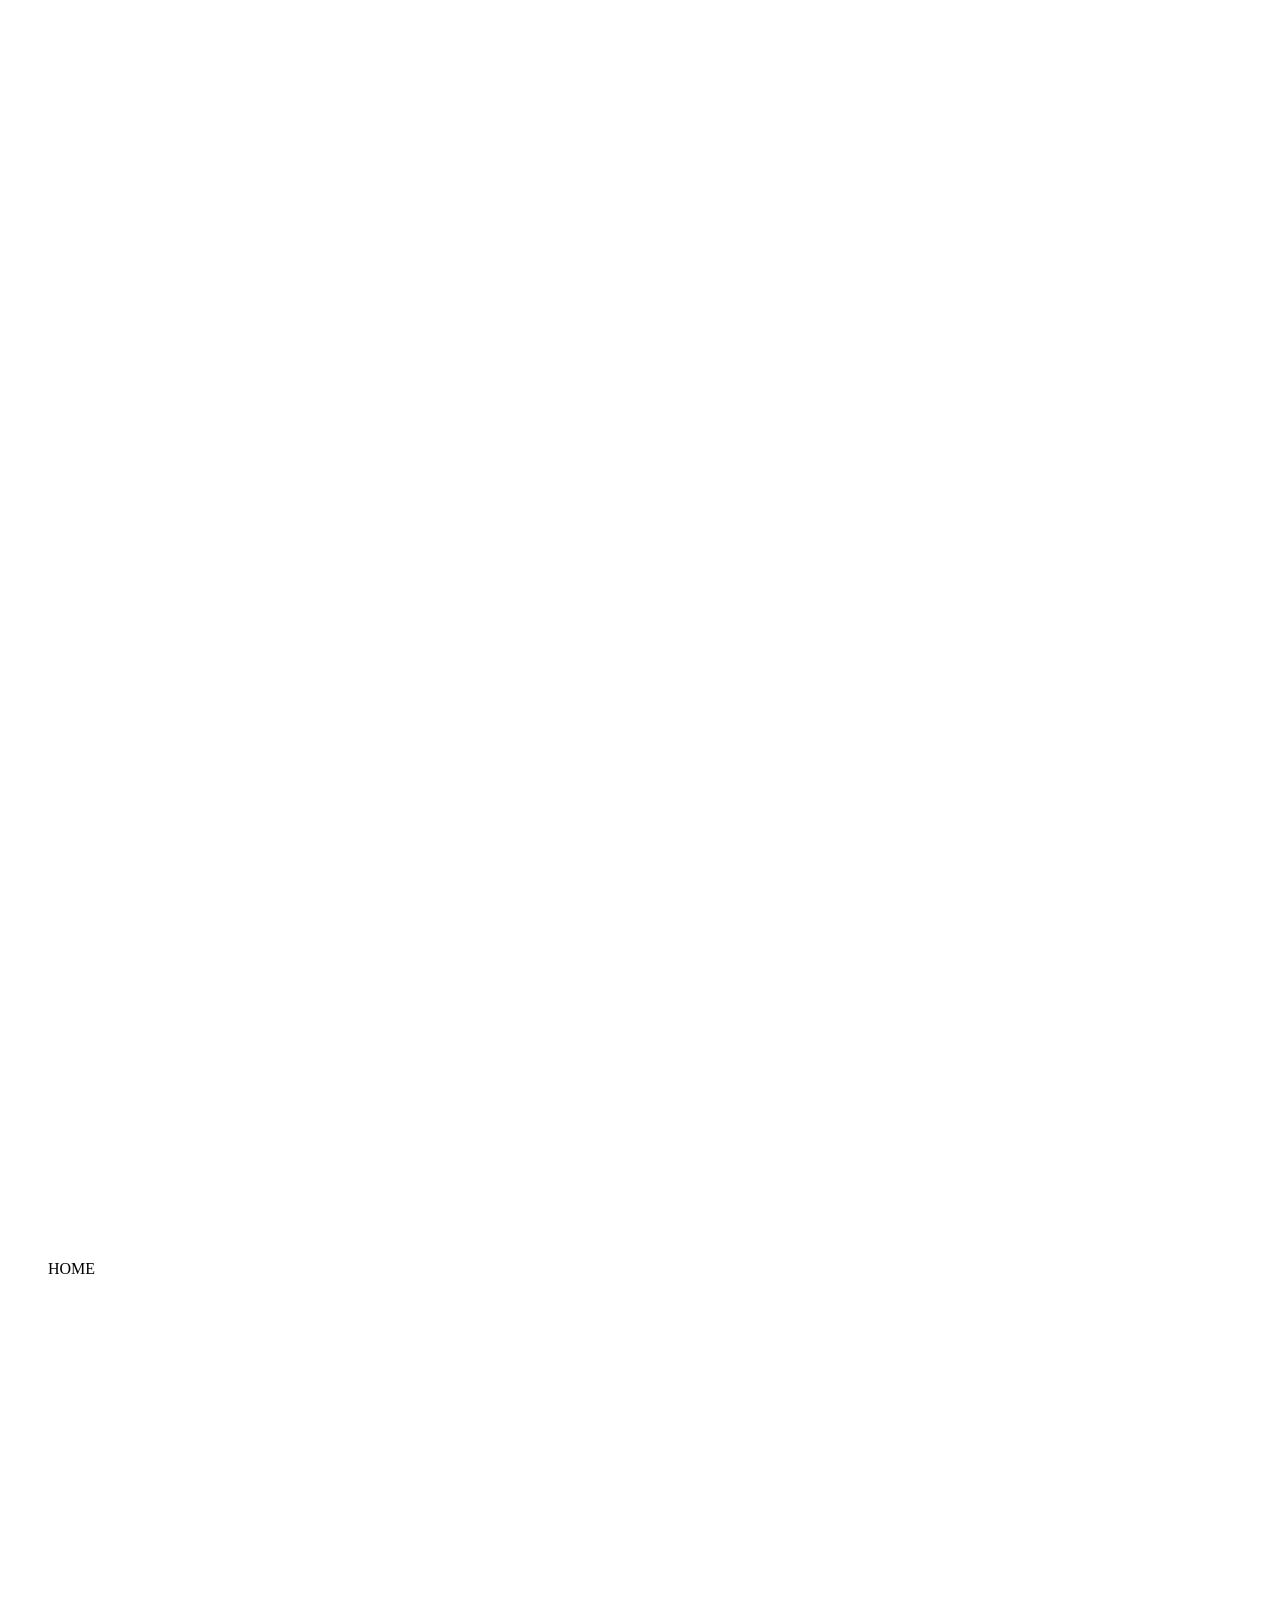
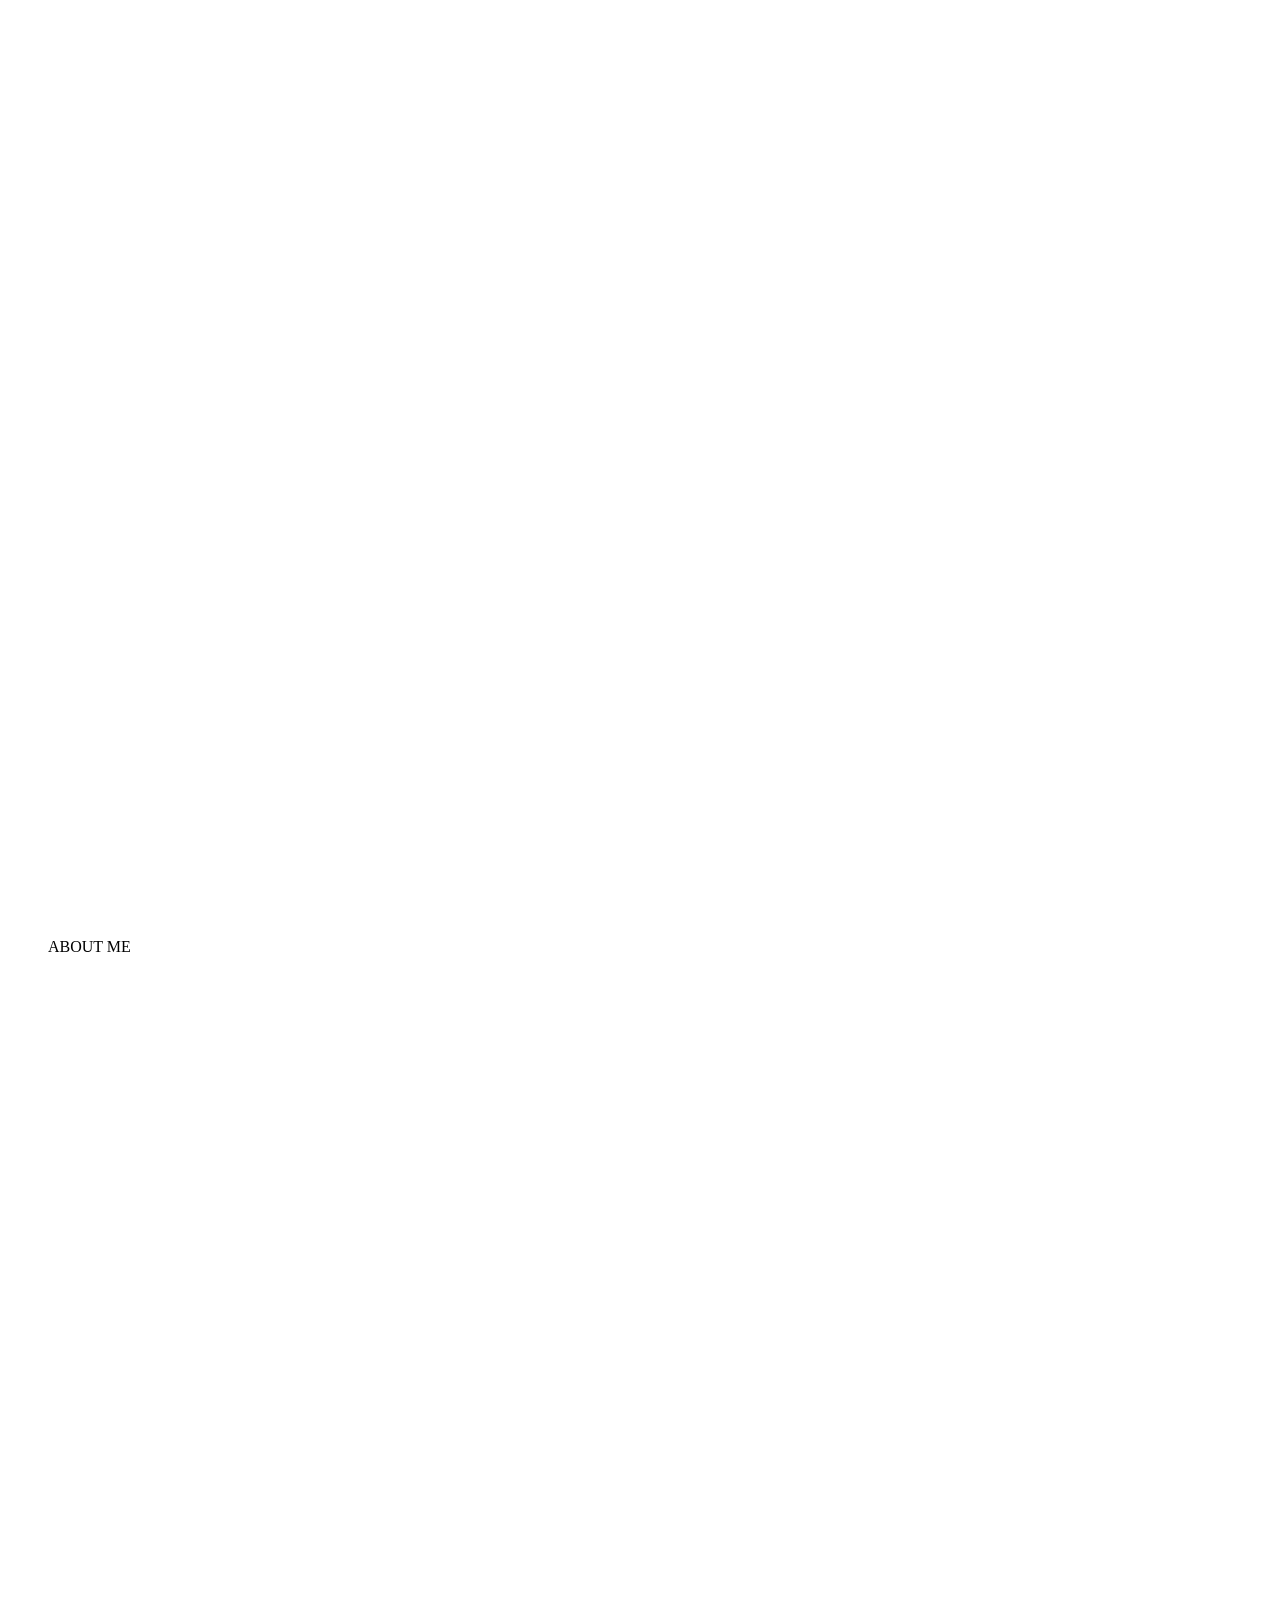
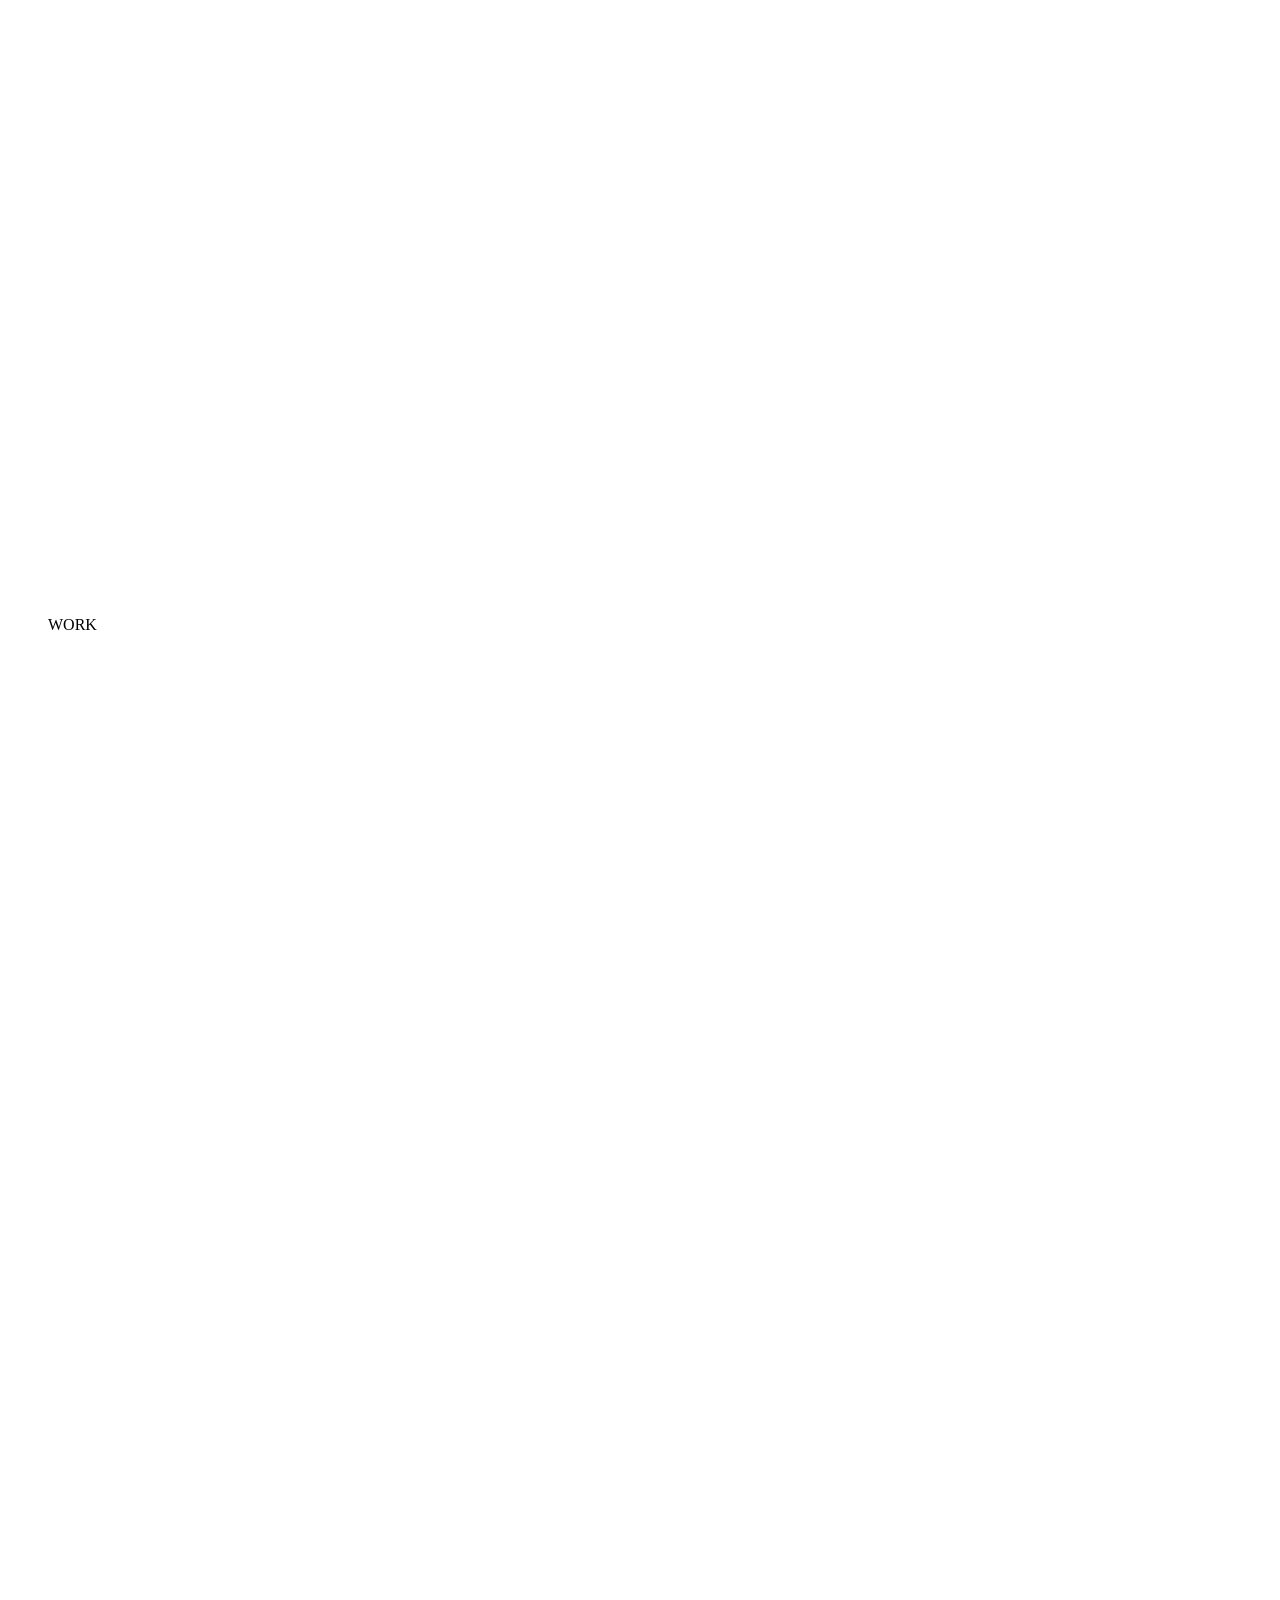
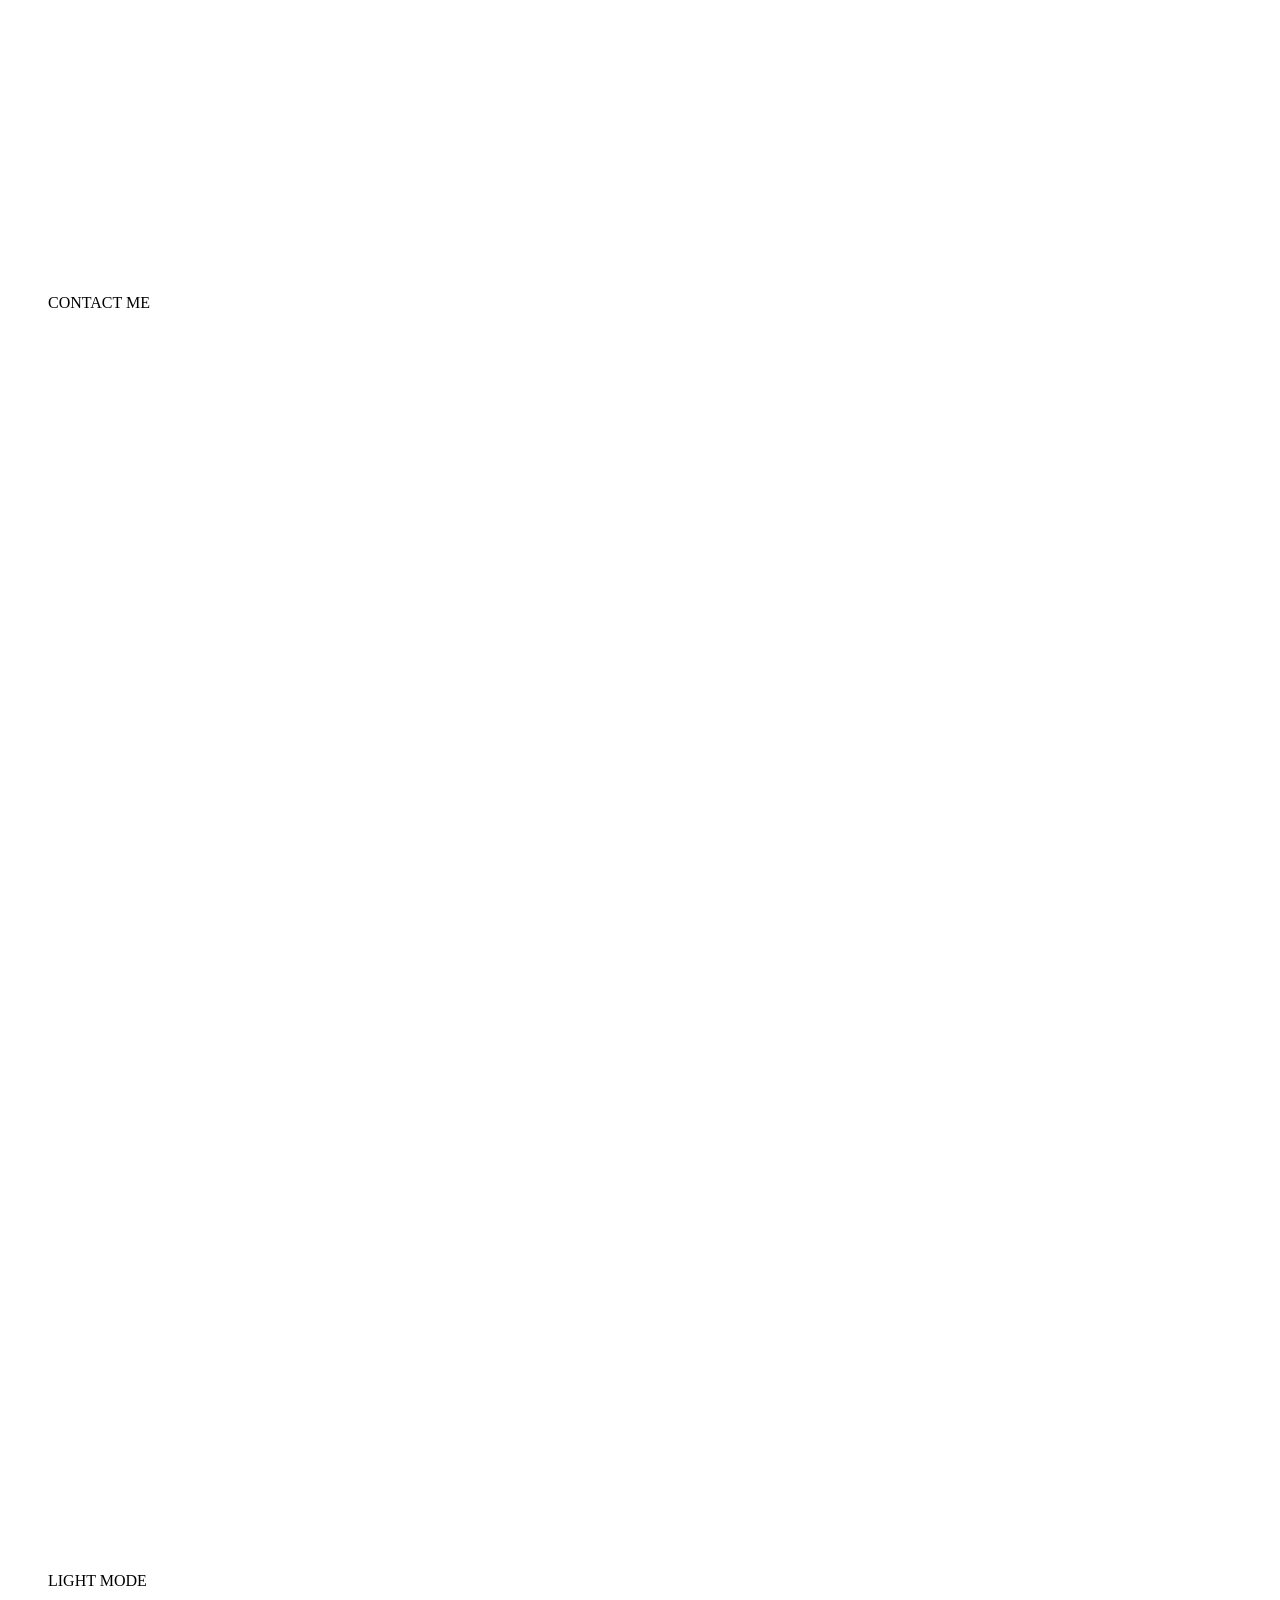
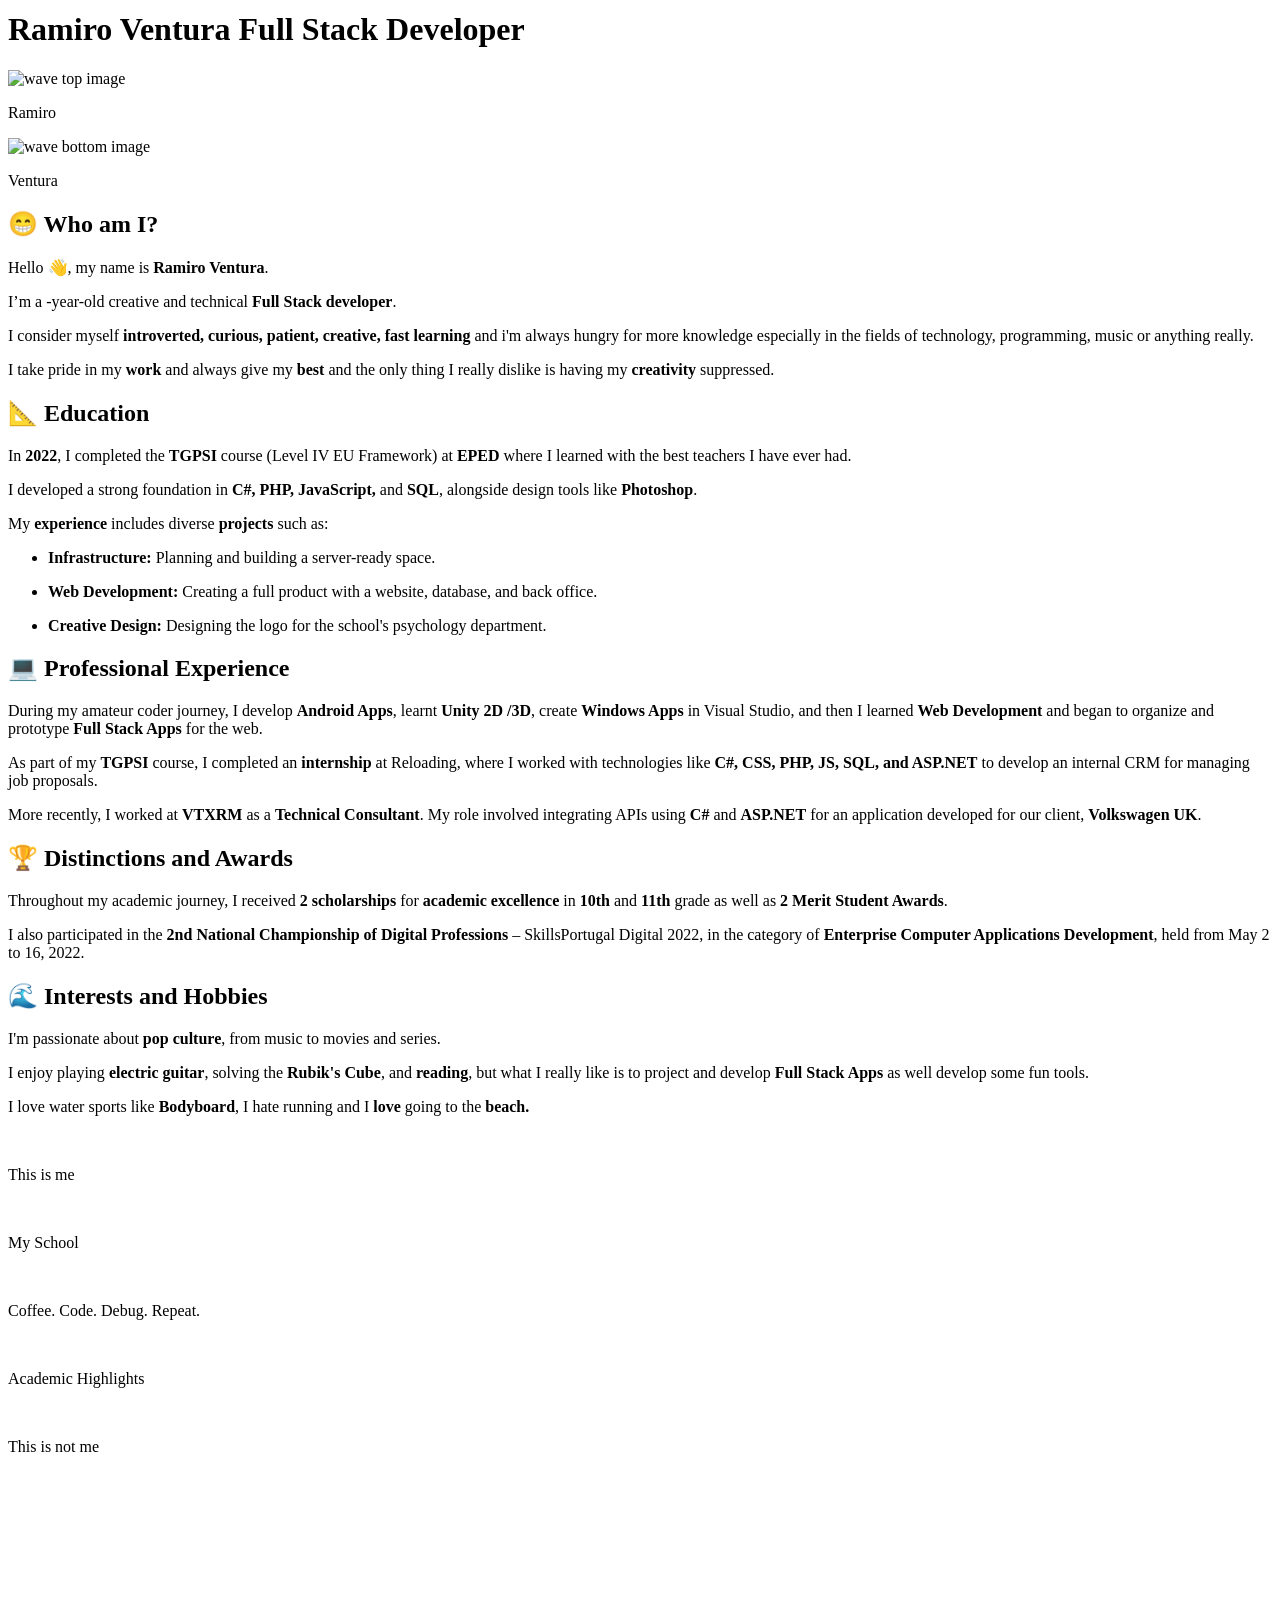
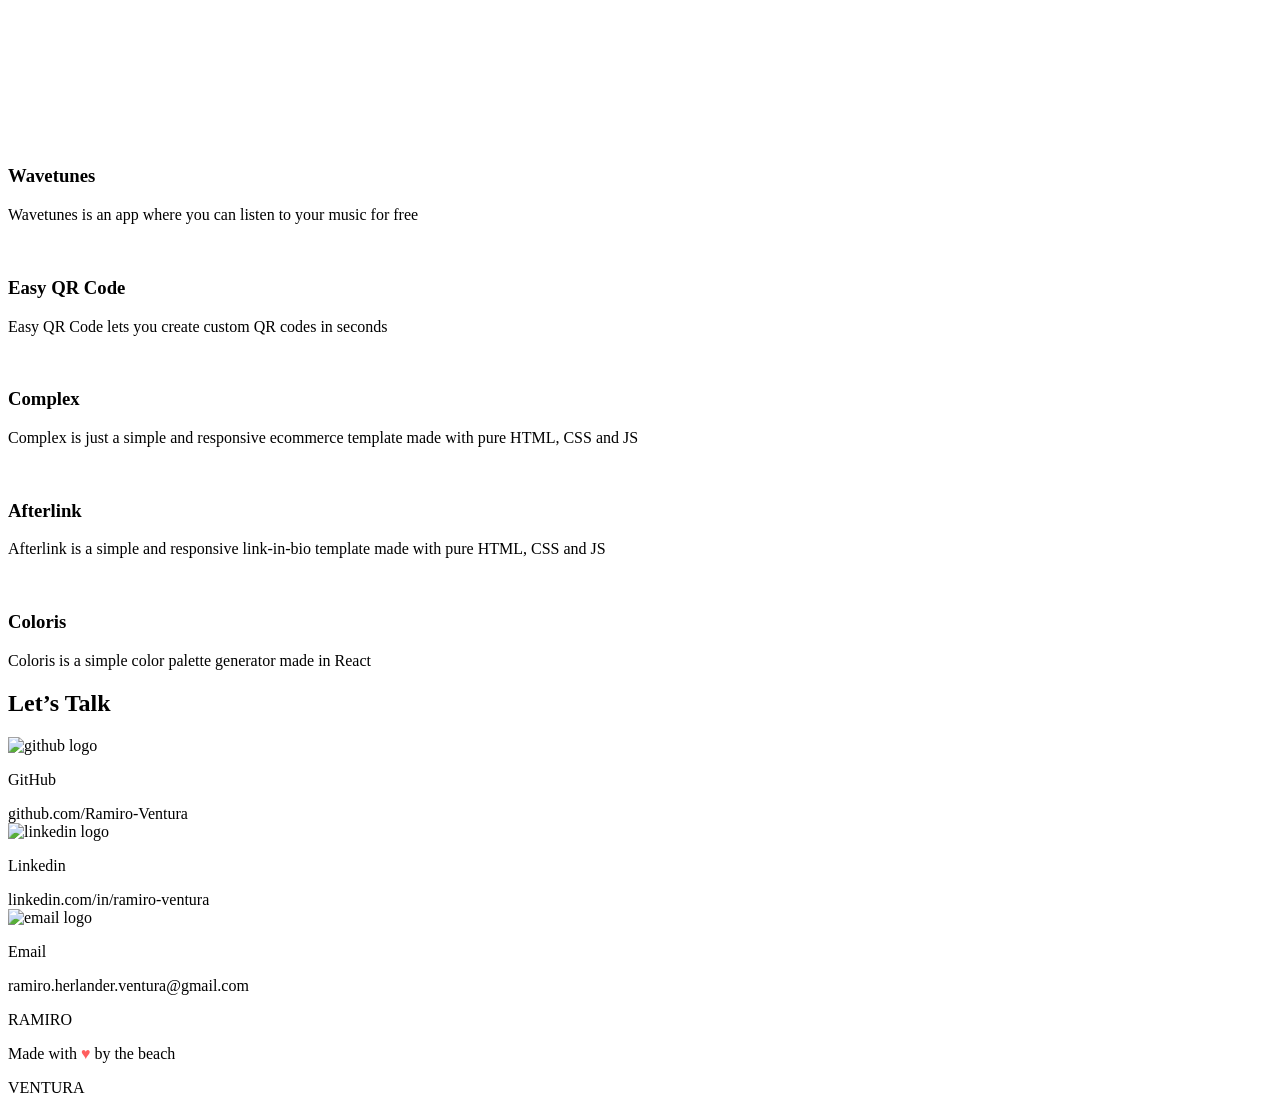
==== commit b7d95036: "About me copy updated" ====
--- a/index.html
+++ b/index.html
@@ -91,7 +91,7 @@
 
                         <div class="about-me-text-container">
                             <h2 class="about-me-title">😁 Who am I?</h2>
-                            <div class="about-me-text"><p>Hello 👋, my name is <b>Ramiro Ventura</b>.</p><p>I’m a <span id="age-span"></span>-year-old creative and technical <b>Full Stack developer</b>.</p><p>I consider myself <b>introverted, curious, patient, creative, fast learning</b> and i'm always hunger for more knowledge especially in the fields of technology, programming, music or anything really.</p><p>I take pride in my <b>work</b> and always give my <b>best</b> and the only thing I really dislike is having my <b>creativity</b> suppressed.</p></div>
+                            <div class="about-me-text"><p>Hello 👋, my name is <b>Ramiro Ventura</b>.</p><p>I’m a <span id="age-span"></span>-year-old creative and technical <b>Full Stack developer</b>.</p><p>I consider myself <b>introverted, curious, patient, creative, fast learning</b> and i'm always hungry for more knowledge especially in the fields of technology, programming, music or anything really.</p><p>I take pride in my <b>work</b> and always give my <b>best</b> and the only thing I really dislike is having my <b>creativity</b> suppressed.</p></div>
                         </div>
 
                         <div class="about-me-text-container">
@@ -126,7 +126,7 @@
                             <h2 class="about-me-title">🌊 Interests and Hobbies</h2>
                             <div class="about-me-text"><p>I'm passionate about <b>pop culture</b>, from music to movies and series.</p>
                                 <p>I enjoy playing <b>electric guitar</b>, solving the <b>Rubik's Cube</b>, and <b>reading</b>, but what I really like is to project and develop <b>Full Stack Apps</b> as well develop some fun tools.</p>
-                                <p>I love water sports like <b>Bodyboard</b>, I hate running and I <b>love</b> going to the <b>beach</b></p>
+                                <p>I love water sports like <b>Bodyboard</b>, I hate running and I <b>love</b> going to the <b>beach.</b></p>
                             </div>
                         </div>
 
@@ -223,7 +223,7 @@
             </picture>
             <div class="work-project-container-overlay">
                 <h3 class="work-project-container-overlay-title">Wavetunes</h3>
-                <p class="work-project-container-overlay-text">An App where you can just listen to your music for free</p>
+                <p class="work-project-container-overlay-text">Wavetunes is an app where you can listen to your music for free</p>
             </div>
         </div>
 
@@ -239,7 +239,7 @@
             </picture>
             <div class="work-project-container-overlay">
                 <h3 class="work-project-container-overlay-title">Easy QR Code</h3>
-                <p class="work-project-container-overlay-text">Complex is just a simple and responsive ecommerce template made with pure HTML, CSS and JS</p>
+                <p class="work-project-container-overlay-text">Easy QR Code lets you create custom QR codes in seconds</p>
             </div>
         </div>
         
@@ -271,7 +271,7 @@
             </picture>
             <div class="work-project-container-overlay">
                 <h3 class="work-project-container-overlay-title">Afterlink</h3>
-                <p class="work-project-container-overlay-text">Complex is just a simple and responsive ecommerce template made with pure HTML, CSS and JS</p>
+                <p class="work-project-container-overlay-text">Afterlink is a simple and responsive link-in-bio template made with pure HTML, CSS and JS</p>
             </div>
         </div>
 
@@ -287,7 +287,7 @@
             </picture>
             <div class="work-project-container-overlay">
                 <h3 class="work-project-container-overlay-title">Coloris</h3>
-                <p class="work-project-container-overlay-text">Simple color pallet generator made in React</p>
+                <p class="work-project-container-overlay-text">Coloris is a simple color palette generator made in React</p>
             </div>
         </div>
 
